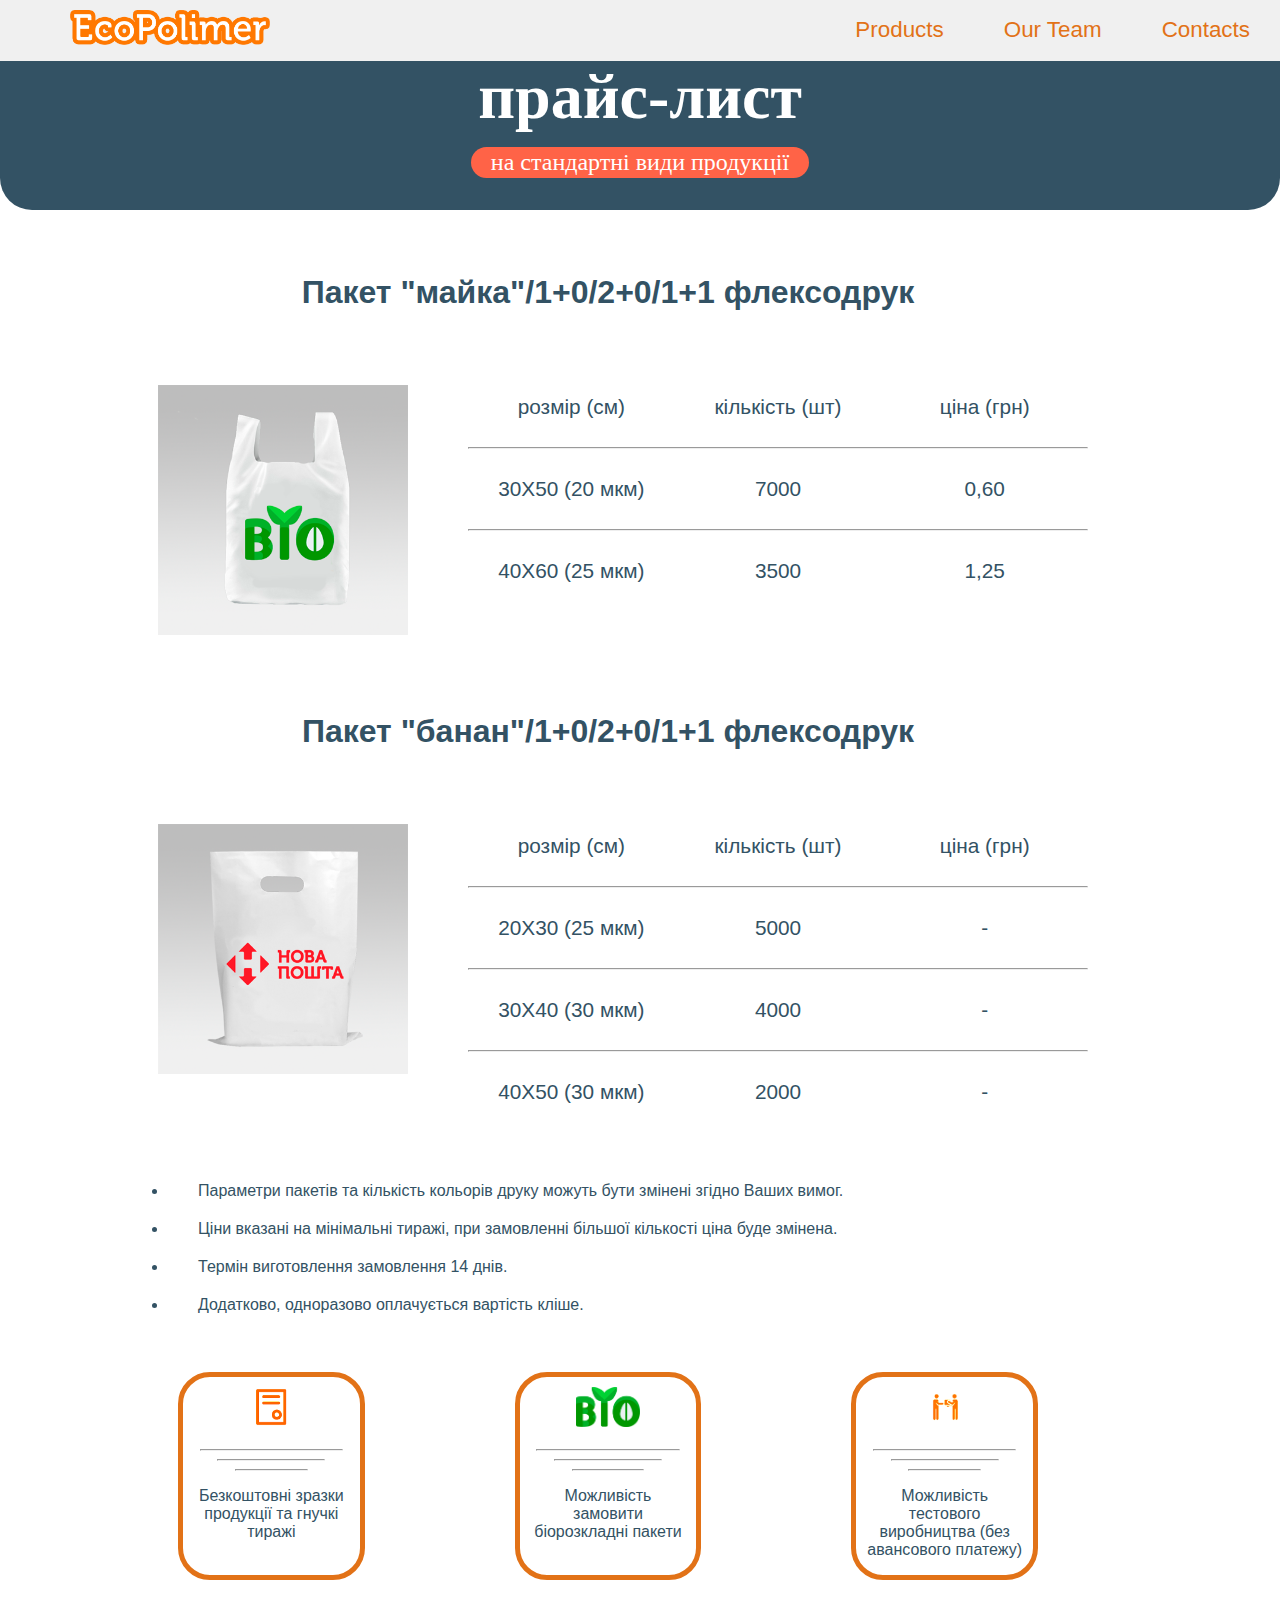
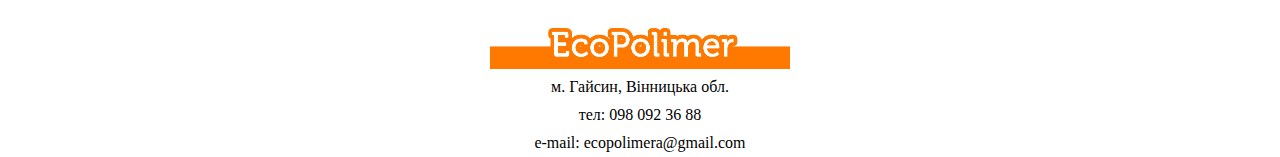
==== index.html @ d62f551e "Add files via upload" ====
<!DOCTYPE html>
<html lang="en">

<head>
    <meta charset="UTF-8">
    <meta name="viewport" content="width=device-width, initial-scale=1.0">
    <title>EcoPolimer</title>
    <link rel="stylesheet" type="text/css" href="./style.css">
</head>

<body>

    <!-- Навігація -->

    <nav class="navbar sticky">
        <ul class="main-nav">
            <li><img id="eco" src="img/eco.png" alt="EcoPolimer"></li>
            <li class="push"><a href="">Products</a></li>
            <li><a href="">Our Team</a></li>
            <li><a href="">Contacts</a></li>
          </ul>
    </nav>

    <!-- Прайс лист -->

    <div class="container">
        <h1>прайс-лист</h1>
        <h2><span> на стандартні види продукції </span></h2>
    </div>

    <!-- Пакет "Майка" -->

    <div class="container2">    
        <h3>Пакет "майка"/1+0/2+0/1+1 флексодрук</h3>
        <div class="grid-wrapper">
            <div class="paket"><img src="img/bio.png" alt="фото пакету"></div>
            <div class="calc">
                <div class="zone">
                    <ul class="sheet">
                        <li class="row">розмір (см)</li>
                        <li class="row">кількість (шт)</li>
                        <li class="row">ціна (грн)</li>
                    </ul>
                </div>
                <hr>
                <div class="zone">
                    <ul class="sheet">
                        <li class="row">30X50 (20 мкм)</li>
                        <li class="row">7000</li>
                        <li class="row">0,60</li>
                    </ul>
                </div>
                <hr>
                <div class="zone">
                    <ul class="sheet">
                        <li class="row">40X60 (25 мкм)</li>
                        <li class="row">3500</li>
                        <li class="row">1,25</li>
                    </ul>
                </div>    
            </div>
        </div>
       

    <!-- Пакет "Банан" -->
        
        <h3>Пакет "банан"/1+0/2+0/1+1 флексодрук</h3>
        <div class="grid-wrapper">
            <div class="paket"><img src="img/nova.png" alt="фото пакету"></div>
            <div class="calc">
                <div class="zone">
                    <ul class="sheet">
                        <li class="row">розмір (см)</li>
                        <li class="row">кількість (шт)</li>
                        <li class="row">ціна (грн)</li>
                    </ul>
                </div>
                <hr>
                <div class="zone">
                    <ul class="sheet">
                        <li class="row">20X30 (25 мкм)</li>
                        <li class="row">5000</li>
                        <li class="row">-</li>
                    </ul>
                </div>
                <hr>
                <div class="zone">
                    <ul class="sheet">
                        <li class="row">30X40 (30 мкм)</li>
                        <li class="row">4000</li>
                        <li class="row">-</li>
                    </ul>
                </div>
                <hr>
                <div class="zone">
                    <ul class="sheet">
                        <li class="row">40X50 (30 мкм)</li>
                        <li class="row">2000</li>
                        <li class="row">-</li>
                    </ul>
                </div>    
            </div>
        </div>     
    </div>

    <!-- Інфо -->

    <div class="cont4">
        <ul class="list">
            <li>Параметри пакетів та кількість кольорів друку можуть бути змінені згідно Ваших вимог.</li>
            <li>Ціни вказані на мінімальні тиражі, при замовленні більшої кількості ціна буде змінена.</li>
            <li>Термін виготовлення замовлення 14 днів.</li>
            <li>Додатково, одноразово оплачується вартість кліше.</li>
        </ul>
    </div>

    <div class="container3">
        <div class="grid-wrapper2">
            <div class="grid">
                <img src="img/logo1.png" alt="логотип">
                <hr class="hr1">
                <hr class="hr2">
                <hr class="hr3">
                <p>Безкоштовні зразки продукції та гнучкі тиражі</p>
            </div>
            <div class="grid">
                <img src="img/logo2.png" alt="логотип">
                <hr class="hr1">
                <hr class="hr2">
                <hr class="hr3">
                <p>Можливість замовити біорозкладні пакети</p>
            </div>
            <div class="grid">
                <img src="img/logo3.png" alt="логотип">
                <hr class="hr1">
                <hr class="hr2">
                <hr class="hr3">
                <p>Можливість тестового виробництва (без авансового платежу)</p>
            </div>
        </div>
    </div>

    <footer class="footer">
        <img id="logo" src="img/ecoeco.png" alt="Логотип">
        <p>м. Гайсин, Вінницька обл.</p>
        <p>тел: 098 092 36 88</p>
        <p>e-mail: ecopolimera@gmail.com</p>
    </footer>

</body>
</html>
---- style.css ----
body {
    margin: 0;
    font-family: Arial, Helvetica, sans-serif;
    /* background: url(img/back.png) no-repeat center center fixed;
    background-size: cover; */
}

.main-nav {
    display: flex;
    list-style: none;
    font-size: 0.7em;
    margin: 0;
    justify-content: center;
    align-items: center;
}

.sticky {
    position: fixed;
    top: 0;
    width: 100%;
}

#eco {
    width: 200px;
}

.push {
    margin-left: auto;
}

li {
    padding: 10px 30px;
}

a {
    color: #e27217;
    text-decoration: none;    
}

.navbar {
    cursor: pointer;
    color:#FFF;
    font-size:2em;
    /* border-radius:4px;
    border:1px solid #bbb; */
    transition: all 0.3s linear;
    background-color: rgb(240, 240, 240);
}

@media only screen and (max-width: 800px) {
    .main-nav {
        font-size: 0.5em;
        padding: 0;
    }
}

/* ПАКЕТИ МАЙКА, БАНАН */

.container {    
    background-color:#335264;
    color: white;
    text-align: center;
    margin-top: 60px;
    padding-bottom: 2em;
    border-bottom-right-radius: 2em;
    border-bottom-left-radius: 2em;
}

.container2, .container3, .cont4{
    margin-right:15%;
    margin-left: 10%;
    margin-bottom: 3em;
}

.container3 {
    padding: 0 50px;
}

.sheet {
    display: flex;
    list-style: none;
    font-size: 1em;
    margin: 0;
    text-align: center;
    color:#335264;
    padding: 0;
}

.row {
    width: 33%;
    padding: 20px 10px;
    font-size: 1.3em;
}

h3 {
    font-size: 2em;
    text-align: center;
    color: #335264;
    margin: 2em 0;
}

h1 {
    font-family: cursive;
    font-size: 4em;
    margin-top: 0;
    margin-bottom: 0.2em;
}

h2 {
    font-family: cursive;
    font-weight: 300;
    background-color: tomato;
    width: fit-content;
    margin: auto;
    padding: 2px 20px;
    border-radius: 1em;
}

.grid-wrapper {
    display: grid;
    grid-gap: 30px;
    grid-template-columns: 1fr 2fr;
}

.paket > img{
    width: 250px;
}

.paket {
    padding: 10px;
    text-align: center;
}

/* LIST */

.list > li{
    color: #335264;    
}

.grid-wrapper2 {
    display: grid;
    grid-gap: 150px;
    grid-template-columns: 1fr 1fr 1fr;    
    text-align: center;
}

.grid {
    border: #e27217 solid 5px;
    border-radius: 2em;
    text-align: center;
    color: #335264;

}

.grid > img {
    padding: 10px;
    height: 40px;
}

.grid p {
    padding: 0 10px;
}

.hr1 {
    width: 80%;
}

.hr2 {
    width: 60%;
}

.hr3 {
    width: 40%;
}



/* FOOTER */
footer {
    text-align: center;
    margin: 0;
}

footer p {
    margin: 0;
    padding: 5px;
    font-family: cursive;
}

#logo {
    width: 300px;
}

@media only screen and (max-width: 1200px) {
    .grid-wrapper2 {
        grid-gap: 100px;
    }
}

@media only screen and (max-width: 1000px) {
    .grid-wrapper2 {
        grid-gap: 50px;
    }

    #eco {
        width: 150px;
    }
}

@media only screen and (max-width: 820px) {
    .grid-wrapper2, .grid-wrapper{
        grid-template-columns: 1fr;
    }

    #eco {
        width: 100px;
    }
}
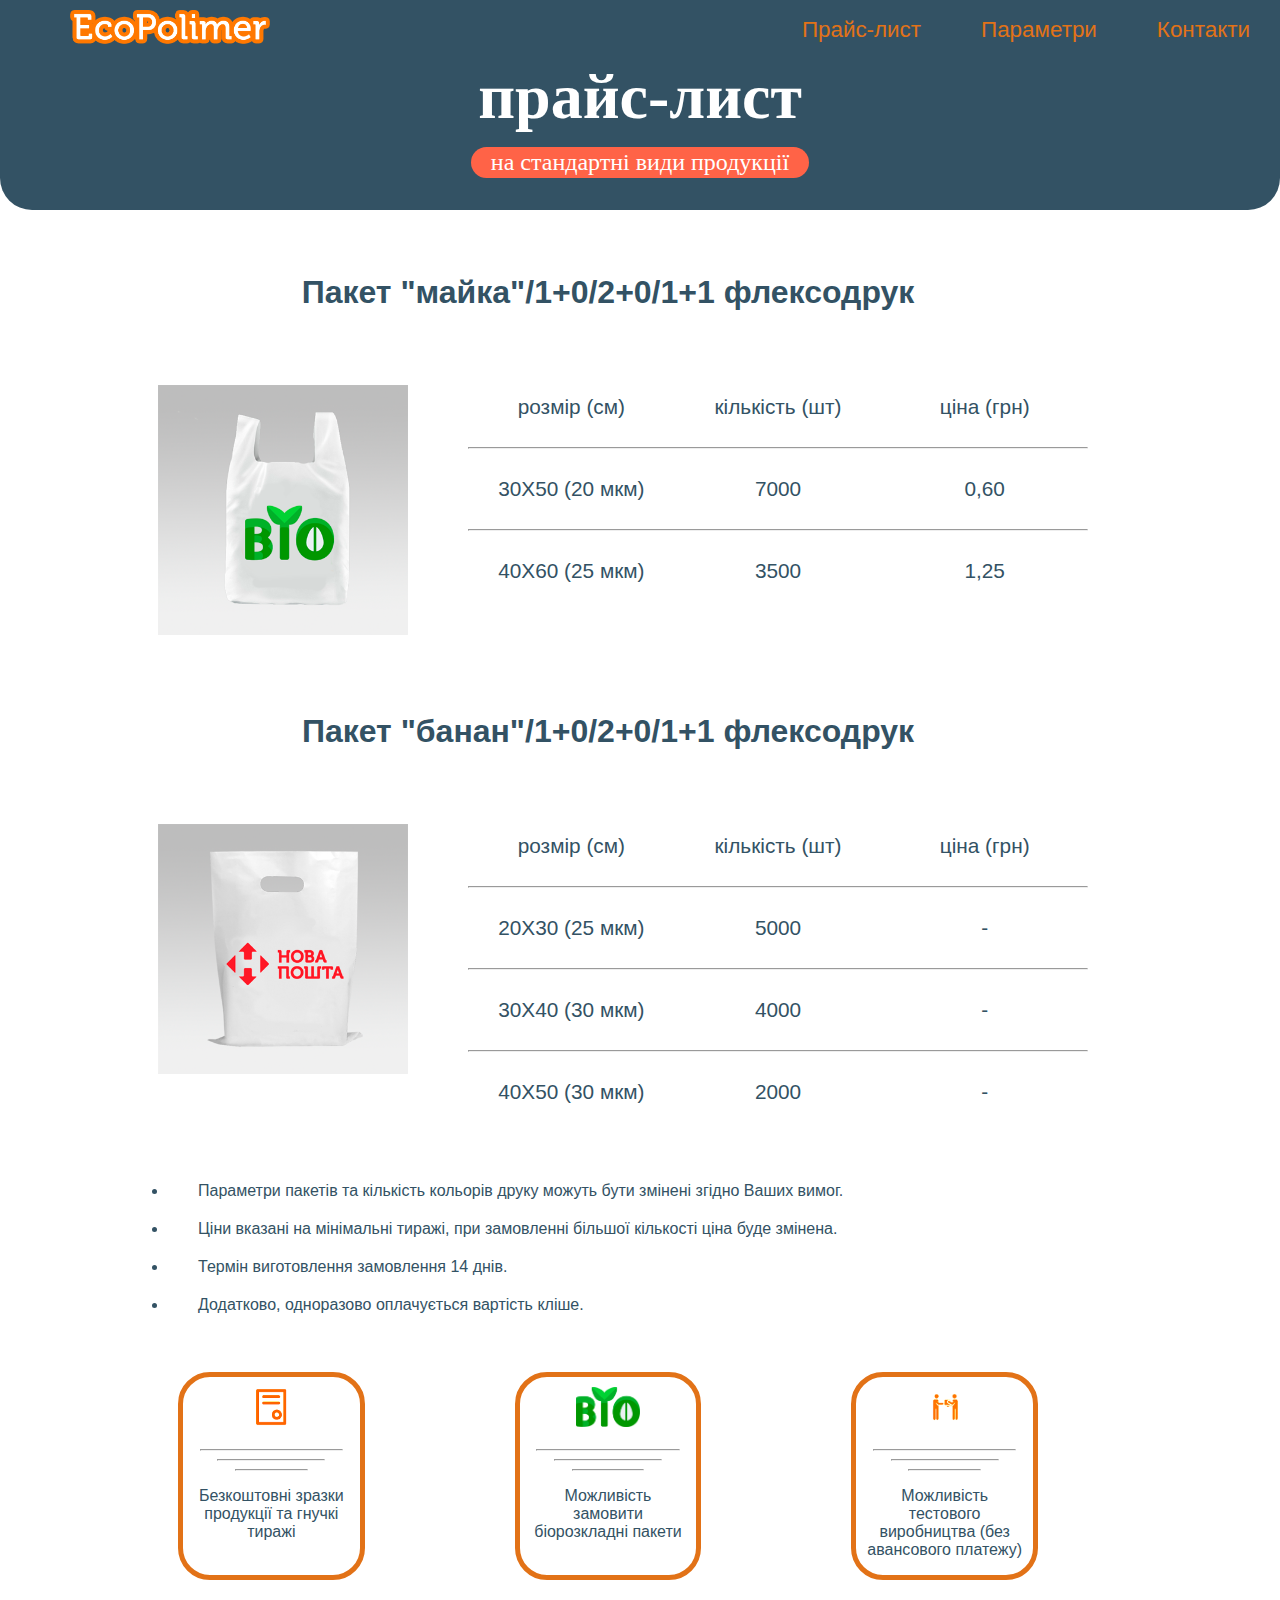
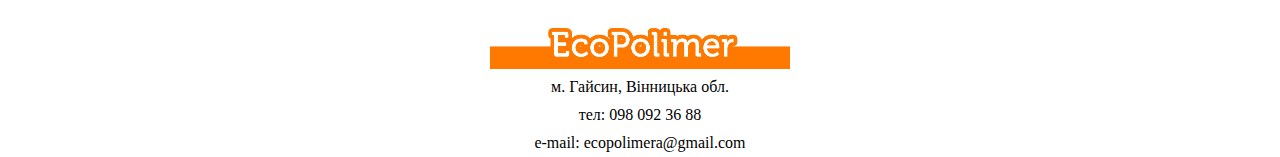
==== commit 788f3e46: "Add files via upload" ====
--- a/index.html
+++ b/index.html
@@ -15,22 +15,23 @@
     <nav class="navbar sticky">
         <ul class="main-nav">
             <li><img id="eco" src="img/eco.png" alt="EcoPolimer"></li>
-            <li class="push"><a href="">Products</a></li>
-            <li><a href="">Our Team</a></li>
-            <li><a href="">Contacts</a></li>
+            <li class="push"><a href="#price">Прайс-лист</a></li>
+            <li><a href="#param">Параметри</a></li>
+            <li><a href="#cont">Контакти</a></li>
           </ul>
     </nav>
 
     <!-- Прайс лист -->
 
     <div class="container">
+        <a id="price"></a> 
         <h1>прайс-лист</h1>
         <h2><span> на стандартні види продукції </span></h2>
     </div>
 
     <!-- Пакет "Майка" -->
 
-    <div class="container2">    
+    <div class="container2">           
         <h3>Пакет "майка"/1+0/2+0/1+1 флексодрук</h3>
         <div class="grid-wrapper">
             <div class="paket"><img src="img/bio.png" alt="фото пакету"></div>
@@ -106,12 +107,14 @@
     <!-- Інфо -->
 
     <div class="cont4">
+        <a id="param"></a>
         <ul class="list">
             <li>Параметри пакетів та кількість кольорів друку можуть бути змінені згідно Ваших вимог.</li>
             <li>Ціни вказані на мінімальні тиражі, при замовленні більшої кількості ціна буде змінена.</li>
             <li>Термін виготовлення замовлення 14 днів.</li>
             <li>Додатково, одноразово оплачується вартість кліше.</li>
         </ul>
+        
     </div>
 
     <div class="container3">
@@ -141,6 +144,7 @@
     </div>
 
     <footer class="footer">
+        <a id="cont"></a>
         <img id="logo" src="img/ecoeco.png" alt="Логотип">
         <p>м. Гайсин, Вінницька обл.</p>
         <p>тел: 098 092 36 88</p>
--- a/style.css
+++ b/style.css
@@ -12,6 +12,7 @@
     margin: 0;
     justify-content: center;
     align-items: center;
+    height: 60px;
 }
 
 .sticky {
@@ -44,7 +45,7 @@
     /* border-radius:4px;
     border:1px solid #bbb; */
     transition: all 0.3s linear;
-    background-color: rgb(240, 240, 240);
+    background-color: #335264;
 }
 
 @media only screen and (max-width: 800px) {
@@ -205,6 +206,10 @@
     #eco {
         width: 150px;
     }
+
+    li {
+        padding: 10px 20px;
+    }
 }
 
 @media only screen and (max-width: 820px) {
@@ -215,4 +220,8 @@
     #eco {
         width: 100px;
     }
+
+    li {
+        padding: 10px 10px;
+    }
 }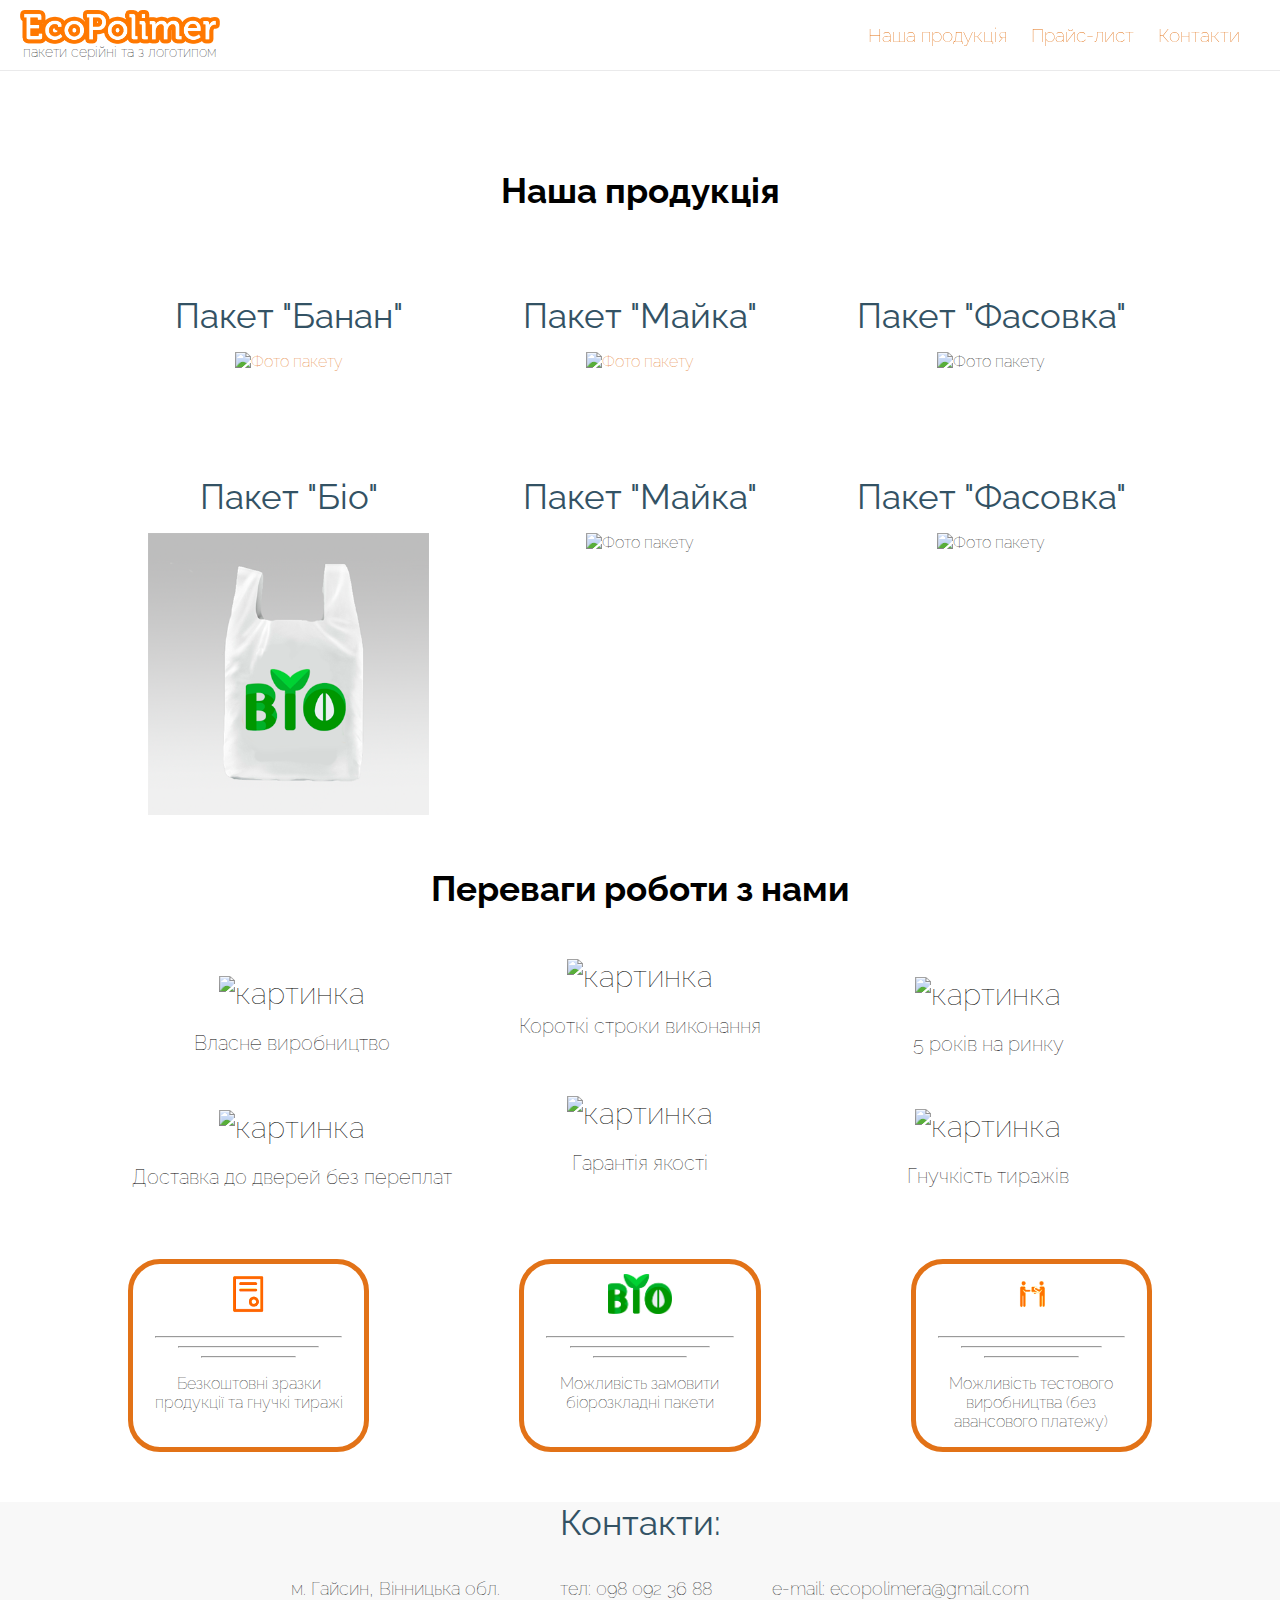
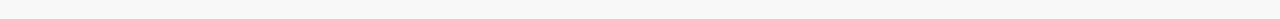
==== commit 3c57c9cf: "Add files via upload" ====
--- a/index.html
+++ b/index.html
@@ -5,151 +5,155 @@
     <meta charset="UTF-8">
     <meta name="viewport" content="width=device-width, initial-scale=1.0">
     <title>EcoPolimer</title>
+    <link rel="stylesheet" href="https://use.typekit.net/gqa7qcx.css">
     <link rel="stylesheet" type="text/css" href="./style.css">
+    <!-- <link href="https://fonts.googleapis.com/css2?family=Raleway&display=swap" rel="stylesheet"> -->
+    <link href="https://fonts.googleapis.com/css2?family=Manrope&family=Raleway&display=swap" rel="stylesheet">
 </head>
 
-<body>
+<body>  
 
-    <!-- Навігація -->
+        <!-- Навігація -->       
+        <div id="logo">
+            <img id="eco" src="img/eco.png" alt="EcoPolimer">
+            <p>пакети серійні та з логотипом</p>                        
+        </div>
 
-    <nav class="navbar sticky">
-        <ul class="main-nav">
-            <li><img id="eco" src="img/eco.png" alt="EcoPolimer"></li>
-            <li class="push"><a href="#price">Прайс-лист</a></li>
-            <li><a href="#param">Параметри</a></li>
-            <li><a href="#cont">Контакти</a></li>
-          </ul>
-    </nav>
+        <div class="nav sticky">
+            <label for="toggle">&#9776;</label>
+            <input type="checkbox" id="toggle">           
+            <div class="menu">
+                <a href="#">Наша продукція</a>
+                <a href="#">Прайс-лист</a>
+                <a href="#">Контакти</a>
+            </div>
+        </div>
+                <!-- <div class="dropdown">
+                    <button class="dropbtn">Наша продукція</button>
+                    <div class="dropdown-content">
+                      <a href="banan.html">Пакет "Банан"</a>
+                      <a href="maika.html">Пакет "Майка"</a>
+                      <a href="#">Пакет "Фасовка"</a>
+                      <a href="bio.html">Пакет "Біо"</a>
+                    </div>
+                </div> -->
+                <!-- <div class="dropdown">
+                    <a href="price.html">Прайс-лист</a>
+                </div>             -->
+                <!-- <div class="dropdown">
+                    <button class="dropbtn">Контакти</button>
+                        <div class="dropdown-content2">
+                            <p>адреса: м. Гайсин Вінницька обл.</p><hr>
+                            <p>тел: (098) 092 36 88</p><hr>
+                            <p>e-mail: ecopolimera@gmail.com</p>                            
+                        </div>
+                </div> -->
 
-    <!-- Прайс лист -->
+        <!-- Види пакетів -->
 
     <div class="container">
-        <a id="price"></a> 
-        <h1>прайс-лист</h1>
-        <h2><span> на стандартні види продукції </span></h2>
-    </div>
 
-    <!-- Пакет "Майка" -->
-
-    <div class="container2">           
-        <h3>Пакет "майка"/1+0/2+0/1+1 флексодрук</h3>
+        <div><h2 id="nashprod">Наша продукція</h2></div>
         <div class="grid-wrapper">
-            <div class="paket"><img src="img/bio.png" alt="фото пакету"></div>
-            <div class="calc">
-                <div class="zone">
-                    <ul class="sheet">
-                        <li class="row">розмір (см)</li>
-                        <li class="row">кількість (шт)</li>
-                        <li class="row">ціна (грн)</li>
-                    </ul>
-                </div>
-                <hr>
-                <div class="zone">
-                    <ul class="sheet">
-                        <li class="row">30X50 (20 мкм)</li>
-                        <li class="row">7000</li>
-                        <li class="row">0,60</li>
-                    </ul>
-                </div>
-                <hr>
-                <div class="zone">
-                    <ul class="sheet">
-                        <li class="row">40X60 (25 мкм)</li>
-                        <li class="row">3500</li>
-                        <li class="row">1,25</li>
-                    </ul>
-                </div>    
-            </div>
-        </div>
-       
-
-    <!-- Пакет "Банан" -->
-        
-        <h3>Пакет "банан"/1+0/2+0/1+1 флексодрук</h3>
-        <div class="grid-wrapper">
-            <div class="paket"><img src="img/nova.png" alt="фото пакету"></div>
-            <div class="calc">
-                <div class="zone">
-                    <ul class="sheet">
-                        <li class="row">розмір (см)</li>
-                        <li class="row">кількість (шт)</li>
-                        <li class="row">ціна (грн)</li>
-                    </ul>
-                </div>
-                <hr>
-                <div class="zone">
-                    <ul class="sheet">
-                        <li class="row">20X30 (25 мкм)</li>
-                        <li class="row">5000</li>
-                        <li class="row">-</li>
-                    </ul>
-                </div>
-                <hr>
-                <div class="zone">
-                    <ul class="sheet">
-                        <li class="row">30X40 (30 мкм)</li>
-                        <li class="row">4000</li>
-                        <li class="row">-</li>
-                    </ul>
-                </div>
-                <hr>
-                <div class="zone">
-                    <ul class="sheet">
-                        <li class="row">40X50 (30 мкм)</li>
-                        <li class="row">2000</li>
-                        <li class="row">-</li>
-                    </ul>
-                </div>    
-            </div>
-        </div>     
-    </div>
-
-    <!-- Інфо -->
-
-    <div class="cont4">
-        <a id="param"></a>
-        <ul class="list">
-            <li>Параметри пакетів та кількість кольорів друку можуть бути змінені згідно Ваших вимог.</li>
-            <li>Ціни вказані на мінімальні тиражі, при замовленні більшої кількості ціна буде змінена.</li>
-            <li>Термін виготовлення замовлення 14 днів.</li>
-            <li>Додатково, одноразово оплачується вартість кліше.</li>
-        </ul>
-        
-    </div>
-
-    <div class="container3">
-        <div class="grid-wrapper2">
             <div class="grid">
-                <img src="img/logo1.png" alt="логотип">
-                <hr class="hr1">
-                <hr class="hr2">
-                <hr class="hr3">
-                <p>Безкоштовні зразки продукції та гнучкі тиражі</p>
+                <a href="banan.html">
+                <h3>Пакет "Банан"</h3>
+                <img class="type" src="img/banan.png" alt="Фото пакету">
+                </a>
             </div>
             <div class="grid">
-                <img src="img/logo2.png" alt="логотип">
-                <hr class="hr1">
-                <hr class="hr2">
-                <hr class="hr3">
-                <p>Можливість замовити біорозкладні пакети</p>
+                <a href="maika.html">
+                <h3>Пакет "Майка"</h3>
+                <img class="type" src="img/market.png" alt="Фото пакету">
+                </a>                
             </div>
             <div class="grid">
-                <img src="img/logo3.png" alt="логотип">
-                <hr class="hr1">
-                <hr class="hr2">
-                <hr class="hr3">
-                <p>Можливість тестового виробництва (без авансового платежу)</p>
+                <h3>Пакет "Фасовка"</h3>
+                <img class="type" src="img/fasovka.jpg" alt="Фото пакету">                
             </div>
+            <div class="grid">
+                <a href="bio.html">
+                <h3>Пакет "Біо"</h3>
+                <img class="type" src="img/bio.png" alt="Фото пакету">
+                </a>
+            </div>
+            <div class="grid">
+                <h3>Пакет "Майка"</h3>
+                <img class="type" src="img/market.png" alt="Фото пакету">
+            </div>
+            <div class="grid">
+                <h3>Пакет "Фасовка"</h3>
+                <img class="type" src="img/fasovka.jpg" alt="Фото пакету">
+            </div>  
         </div>
+    
+
+        <!-- Інфо -->
+
+        
+        <div><h2 id="per2">Переваги роботи з нами</h2></div>    
+        <div class="grid-container">   
+            <div class="grid-item">
+                <img src="img/vlasne.png" alt="картинка" id="img1">
+                <p class="pervyr">Власне виробництво</p>
+            </div>
+            <div class="grid-item">
+                <img src="img/korotki.png" alt="картинка" id="img2">
+                <p class="pervyr">Короткі строки виконання</p>
+            </div>
+            <div class="grid-item">
+                <img src="img/piat.png" alt="картинка" id="img3">
+                <p class="pervyr">5 років на ринку</p>
+            </div>
+            <div class="grid-item">
+                <img src="img/dostavka.png" alt="картинка" id="img4">
+                <p class="pervyr">Доставка до дверей без переплат</p>
+            </div>
+            <div class="grid-item">
+                <img src="img/garantia.png" alt="картинка" id="img5">
+                <p class="pervyr">Гарантія якості</p>
+            </div>
+            <div class="grid-item">
+                <img src="img/gnuchkist.png" alt="картинка" id="img6">
+                <p class="pervyr">Гнучкість тиражів</p>
+            </div>    
+        </div> 
+
+            <div class="grid-wrapper2">
+                <div class="grid2">
+                    <img src="img/logo1.png" alt="логотип">
+                    <hr class="hr1">
+                    <hr class="hr2">
+                    <hr class="hr3">
+                    <p>Безкоштовні зразки продукції та гнучкі тиражі</p>
+                </div>
+                <div class="grid2">
+                    <img src="img/logo2.png" alt="логотип">
+                    <hr class="hr1">
+                    <hr class="hr2">
+                    <hr class="hr3">
+                    <p>Можливість замовити біорозкладні пакети</p>
+                </div>
+                <div class="grid2">
+                    <img src="img/logo3.png" alt="логотип">
+                    <hr class="hr1">
+                    <hr class="hr2">
+                    <hr class="hr3">
+                    <p>Можливість тестового виробництва (без авансового платежу)</p>
+                </div>
+            </div>
+        
     </div>
 
     <footer class="footer">
         <a id="cont"></a>
-        <img id="logo" src="img/ecoeco.png" alt="Логотип">
-        <p>м. Гайсин, Вінницька обл.</p>
-        <p>тел: 098 092 36 88</p>
-        <p>e-mail: ecopolimera@gmail.com</p>
+        <h3>Контакти:</h3>   
+        <ul class="contacty">
+            <li>м. Гайсин, Вінницька обл.</li>
+            <li>тел: 098 092 36 88</li>
+            <li>e-mail: ecopolimera@gmail.com</li>
+        </ul>        
     </footer>
-
+    
 </body>
 </html>--- a/style.css
+++ b/style.css
@@ -1,9 +1,13 @@
 body {
     margin: 0;
-    font-family: Arial, Helvetica, sans-serif;
-    /* background: url(img/back.png) no-repeat center center fixed;
-    background-size: cover; */
-}
+    font-family: 'Manrope', sans-serif;
+    font-family: 'Raleway', sans-serif;
+    font-style: normal;
+    font-weight: 100;
+    text-align: center;
+}
+
+    /* НАВІГАЦІЯ */
 
 .main-nav {
     display: flex;
@@ -12,7 +16,6 @@
     margin: 0;
     justify-content: center;
     align-items: center;
-    height: 60px;
 }
 
 .sticky {
@@ -21,12 +24,28 @@
     width: 100%;
 }
 
-#eco {
+#logo {
+    display: grid;
     width: 200px;
-}
+    height: 70px;
+    align-content: center;
+    padding-left: 20px;
+}
+
+#logo img {
+    width: 100%;
+}
+
+#logo p {
+    font-size: 0.87em;
+    margin: 0;
+}
+
 
 .push {
     margin-left: auto;
+    /* background-color: gainsboro; */
+    border-radius: 10px;
 }
 
 li {
@@ -38,91 +57,146 @@
     text-decoration: none;    
 }
 
+li a:hover {
+    color: blue;
+}
+
 .navbar {
-    cursor: pointer;
-    color:#FFF;
     font-size:2em;
-    /* border-radius:4px;
-    border:1px solid #bbb; */
     transition: all 0.3s linear;
-    background-color: #335264;
-}
-
-@media only screen and (max-width: 800px) {
-    .main-nav {
-        font-size: 0.5em;
-        padding: 0;
-    }
-}
-
-/* ПАКЕТИ МАЙКА, БАНАН */
+    background-color: white;
+}
+
+    /* DROPDOWN MENU */
+
+    .dropbtn {
+        background-color: white;
+        color: #e27217;
+        /* padding: 16px; */
+        font-size: 1.1em;
+        border: none;
+        font-family: 'Raleway', sans-serif;
+        font-style: normal;
+        font-weight: 100;
+      }
+      
+      .dropdown {
+        position: relative;
+        display: inline-block;
+      }
+      
+      .dropdown-content {        
+        display: none;
+        position: absolute;
+        background-color: #f1f1f1;
+        min-width: 250px;
+        box-shadow: 0px 8px 16px 0px rgba(0,0,0,0.2);
+        z-index: 1;
+        left: 50%;
+        right: auto;
+        transform: translateX(-50%);
+      }
+
+      .dropdown-content2 {
+        display: none;
+        position: absolute;
+        font-size: 0.8em;
+        background-color: #f1f1f1;
+        min-width: 350px;
+        box-shadow: 0px 8px 16px 0px rgba(0,0,0,0.2);
+        z-index: 1;
+        right: 50%;
+        right: auto;
+        transform: translateX(-75%);
+        
+      }
+      
+      .dropdown-content a {
+        color: black;
+        padding: 12px 16px;
+        text-decoration: none;
+        display: block;
+      }
+      
+      .dropdown-content a:hover {background-color: #ddd;}
+
+      .dropdown-content2 p:hover {
+          color: blue;          
+        }
+      
+      .dropdown:hover .dropdown-content, .dropdown:hover .dropdown-content2 {display: block;}
+      
+      .dropdown:hover .dropbtn {color: blue;}
+
+    /* SENDWICH MENU */
+    
+label {
+    margin: 0 40px 0 0;
+    font-size: 26px;
+    line-height: 70px;
+    color: coral;
+    display: none;
+}
+
+#toggle {
+    display: none;
+}
+    
+      /* ВИДИ ПАКЕТІВ */
 
 .container {    
-    background-color:#335264;
-    color: white;
-    text-align: center;
-    margin-top: 60px;
-    padding-bottom: 2em;
-    border-bottom-right-radius: 2em;
-    border-bottom-left-radius: 2em;
-}
-
-.container2, .container3, .cont4{
-    margin-right:15%;
+    margin-top: 100px;
+    margin-right:10%;
     margin-left: 10%;
-    margin-bottom: 3em;
-}
-
-.container3 {
-    padding: 0 50px;
-}
-
-.sheet {
-    display: flex;
-    list-style: none;
-    font-size: 1em;
-    margin: 0;
-    text-align: center;
-    color:#335264;
-    padding: 0;
-}
-
-.row {
-    width: 33%;
-    padding: 20px 10px;
-    font-size: 1.3em;
+}
+
+.grid-wrapper {
+    display: grid;
+    grid-gap: 30px;
+    grid-template-columns: repeat(auto-fill, minmax(300px, 1fr));
+}
+
+.grid {
+    /* border: blue solid 2px; */
+    border-radius: 2em;
+    text-align: center;
+    padding: 20px;
+    transition: all 0.3s linear;  
+}
+
+.type {
+    width: 100%;
+}
+
+.button {
+	border-radius: 10px;
+	/* background-color: tomato; */
+	font-size: 1.2rem;
+	border: none;
+	padding: 15px 50px;
+	color: blue;
+	transition-duration: 0.4s;
+	position: relative;	
+}
+
+button:focus {
+	outline: 0;
 }
 
 h3 {
-    font-size: 2em;
+    font-size: 2.2em;
     text-align: center;
     color: #335264;
-    margin: 2em 0;
-}
-
-h1 {
-    font-family: cursive;
+    margin-bottom: 1rem;
+    font-weight: 400;
+}
+
+h1 {   
     font-size: 4em;
     margin-top: 0;
     margin-bottom: 0.2em;
 }
 
-h2 {
-    font-family: cursive;
-    font-weight: 300;
-    background-color: tomato;
-    width: fit-content;
-    margin: auto;
-    padding: 2px 20px;
-    border-radius: 1em;
-}
-
-.grid-wrapper {
-    display: grid;
-    grid-gap: 30px;
-    grid-template-columns: 1fr 2fr;
-}
-
 .paket > img{
     width: 250px;
 }
@@ -131,6 +205,20 @@
     padding: 10px;
     text-align: center;
 }
+
+.grid:hover {
+    -webkit-box-shadow:rgba(0,0,0,0.8) 0px 5px 15px, inset rgba(0,0,0,0.15) 0px -10px 20px;
+    -moz-box-shadow:rgba(0,0,0,0.8) 0px 5px 15px, inset rgba(0,0,0,0.15) 0px -10px 20px;
+    -o-box-shadow:rgba(0,0,0,0.8) 0px 5px 15px, inset rgba(0,0,0,0.15) 0px -10px 20px;
+    box-shadow:rgba(0,0,0,0.8) 0px 5px 15px, inset rgba(0,0,0,0.15) 0px -10px 20px;
+}
+
+/* .grid:hover {
+    -webkit-transform: rotate(-7deg);
+    -moz-transform: rotate(-7deg);
+    -o-transform: rotate(-7deg);
+    transform: rotate(-7deg);
+} */
 
 /* LIST */
 
@@ -141,24 +229,23 @@
 .grid-wrapper2 {
     display: grid;
     grid-gap: 150px;
-    grid-template-columns: 1fr 1fr 1fr;    
-    text-align: center;
-}
-
-.grid {
+    grid-template-columns: repeat(auto-fill, minmax(230px, 1fr));  
+    text-align: center;
+    margin-bottom: 50px;
+}
+
+.grid2 {
     border: #e27217 solid 5px;
     border-radius: 2em;
-    text-align: center;
-    color: #335264;
-
-}
-
-.grid > img {
+    text-align: center;   
+}
+
+.grid2 > img {
     padding: 10px;
     height: 40px;
 }
 
-.grid p {
+.grid2 p {
     padding: 0 10px;
 }
 
@@ -174,54 +261,171 @@
     width: 40%;
 }
 
+    h2 {
+        font-size: 35px;
+    }
+    
+    .pervyr {
+        font-size: 20px;   
+    }
+    
+    #img1 {
+        margin-top: 17px;
+      }
+    #img3 {
+        margin-top: 18px;
+    }
+    #img4 {
+        margin-top: 14px;
+    }
+    #img6 {
+        margin-top: 13px;
+    }
+    
+    .grid-container {
+        display: grid;
+        grid-template-columns: repeat(auto-fill, minmax(300px, 1fr));
+        margin-top: 50px;
+        margin-bottom: 50px;
+        grid-gap: 20px;
+      }
+    
+    .grid-item {
+        font-size: 30px;
+        text-align: center;
+    }
+
 
 
 /* FOOTER */
+
+.contacty {
+    display: flex;
+    list-style: none;
+    font-size: 1.1em;
+    margin: 0;
+    justify-content: center;
+    align-items: center;
+    height: 60px;
+}
+
+#last {
+    font-size: 2.2em;
+    text-align: center;
+    color: #335264;
+    margin-bottom: 1rem;
+    font-weight: 400;
+}
+
 footer {
-    text-align: center;
-    margin: 0;
-}
-
-footer p {
-    margin: 0;
-    padding: 5px;
-    font-family: cursive;
-}
-
-#logo {
-    width: 300px;
-}
-
-@media only screen and (max-width: 1200px) {
-    .grid-wrapper2 {
-        grid-gap: 100px;
-    }
-}
-
-@media only screen and (max-width: 1000px) {
-    .grid-wrapper2 {
-        grid-gap: 50px;
-    }
-
-    #eco {
-        width: 150px;
-    }
-
+    background-color: rgb(248, 248, 248);
+}
+
+@media only screen and (max-width: 1050px) {
+    li {
+        padding: 10px 25px;
+    }
+}
+
+@media only screen and (max-width: 1010px) {
+    .main-nav {
+        font-size: 0.7em;
+    }
     li {
         padding: 10px 20px;
     }
-}
-
-@media only screen and (max-width: 820px) {
-    .grid-wrapper2, .grid-wrapper{
-        grid-template-columns: 1fr;
-    }
-
-    #eco {
-        width: 100px;
-    }
-
-    li {
-        padding: 10px 10px;
-    }
-}+    .dropbtn, .main-nav a {
+        font-size: 0.9em;
+    }    
+}
+
+@media only screen and (max-width: 850px) {
+    /* .main-nav {
+        font-size: 0.6em;
+        padding: 0;
+    } */
+    /* li {
+        padding: 10px 15px;
+    }  */
+}
+    @media only screen and (max-width: 680px) {
+        .main-nav {
+            font-size: 0.6em;
+            padding: 0;
+        }
+        li {
+            padding: 10px 10px;
+        }
+        #logo {
+            width: 150px;
+        }
+        #logo p {
+            font-size: 0.65em;
+        }
+    }
+
+
+    label {
+        display: block;
+        cursor: pointer;
+    }
+    .nav{
+        border-bottom: 1px solid #eaeaeb;
+        text-align: right;
+        height: 70px;
+        line-height: 70px;
+    }
+    .menu {
+        margin: 0 30px 0 0;
+    }
+
+    .menu a {
+        font-size: 1.2em;
+        clear: right;
+        text-decoration: none;
+        margin: 0 10px;
+        line-height: 70px;        
+    }
+
+    label {
+        margin: 0 40px 0 0;
+        font-size: 26px;
+        line-height: 70px;
+        display: none;
+        width: 26px;
+        float: right;
+    }
+
+    #toggle {
+        display: none;
+    }
+
+    @media only screen and (max-width: 640px) {
+        label {
+            display: block;
+            cursor: pointer;
+        }
+        .menu {
+            text-align: center;
+            width: 100%;
+            display: none;
+        }
+        .menu a {
+            display: block;
+            border-bottom: 1px solid #eaeaeb;
+            margin: 0;
+        }
+        #toggle:checked + .menu {
+            display: block;
+            /* background-color: white; */
+        }        
+        .container {
+            margin-top: 250px
+        }
+    }
+
+
+
+
+
+
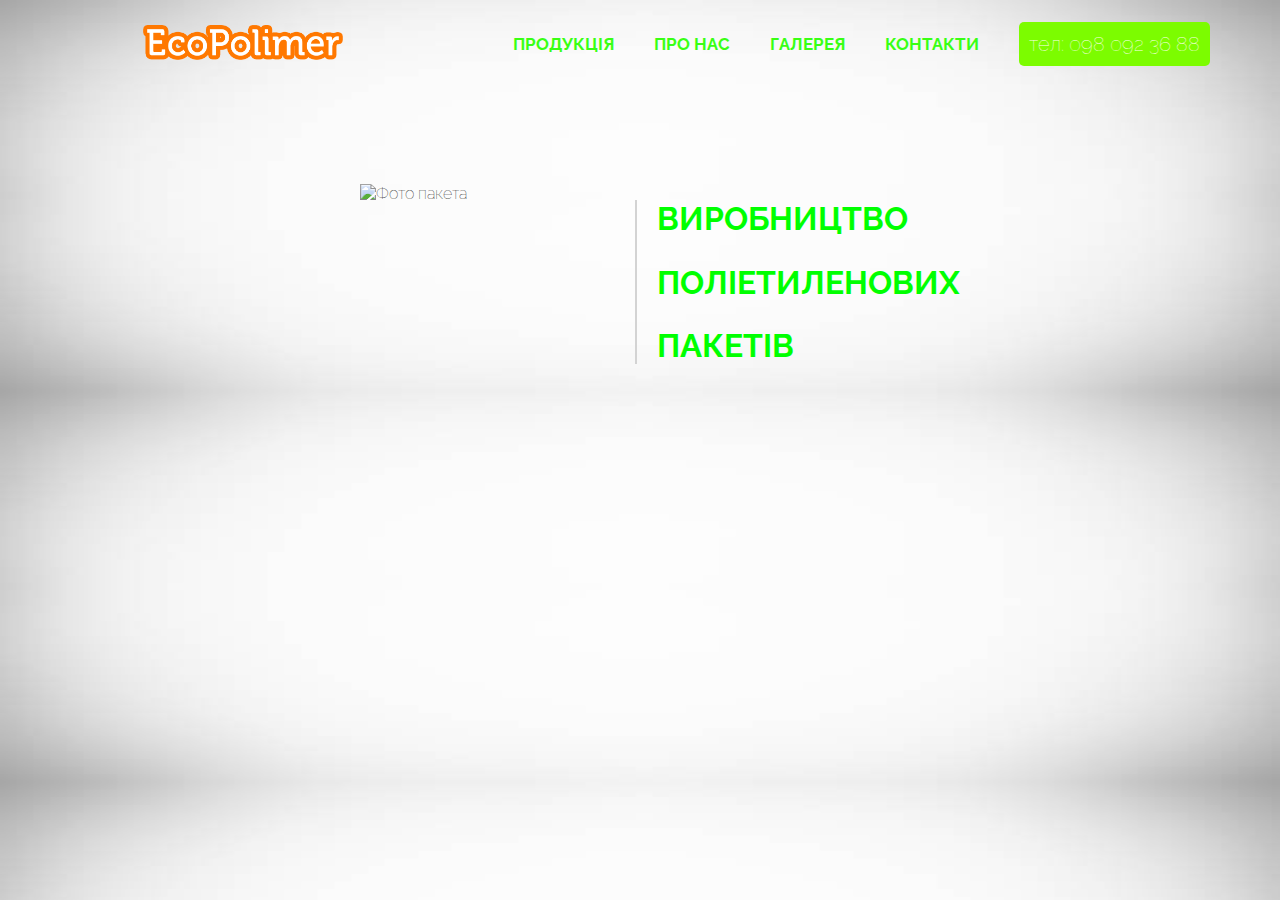
==== commit 51532187: "Add files via upload" ====
--- a/index.html
+++ b/index.html
@@ -6,154 +6,44 @@
     <meta name="viewport" content="width=device-width, initial-scale=1.0">
     <title>EcoPolimer</title>
     <link rel="stylesheet" href="https://use.typekit.net/gqa7qcx.css">
-    <link rel="stylesheet" type="text/css" href="./style.css">
-    <!-- <link href="https://fonts.googleapis.com/css2?family=Raleway&display=swap" rel="stylesheet"> -->
+    <link rel="stylesheet" type="text/css" href="./style.css">    
     <link href="https://fonts.googleapis.com/css2?family=Manrope&family=Raleway&display=swap" rel="stylesheet">
 </head>
 
 <body>  
 
-        <!-- Навігація -->       
-        <div id="logo">
-            <img id="eco" src="img/eco.png" alt="EcoPolimer">
-            <p>пакети серійні та з логотипом</p>                        
-        </div>
+    <!-- Navigation -->       
 
-        <div class="nav sticky">
-            <label for="toggle">&#9776;</label>
-            <input type="checkbox" id="toggle">           
-            <div class="menu">
-                <a href="#">Наша продукція</a>
-                <a href="#">Прайс-лист</a>
-                <a href="#">Контакти</a>
+    <nav class="navbar">
+        <ul class="main-nav">
+            <li class="push">
+                <img id="eco" src="img/eco.png" alt="EcoPolimer">                
+            </li>
+            <li class="nav"><a href="product.html">продукція</a></li>
+            <li class="nav"><a href="price.html">про нас</a></li>
+            <li class="nav"><a href="price.html">галерея</a></li>                
+            <li class="nav"><a href="#cont">контакти</a></li>
+            <li id="tel"><a href="#cont">тел: 098 092 36 88</a></li>
+        </ul>
+    </nav> 
+
+    <!-- Body -->
+
+    <div id="container">
+        <div class="grid-wrapper">
+            <div><img src="img/bioPaket.png" alt="Фото пакета"></div>
+            <div id="text-wrapper">
+                <div id="textbox">
+                    <h2 class="text">виробництво</h2>
+                    <h2 class="text">поліетиленових</h2>
+                    <h2 class="text">пакетів</h2>
+                </div>
             </div>
         </div>
-                <!-- <div class="dropdown">
-                    <button class="dropbtn">Наша продукція</button>
-                    <div class="dropdown-content">
-                      <a href="banan.html">Пакет "Банан"</a>
-                      <a href="maika.html">Пакет "Майка"</a>
-                      <a href="#">Пакет "Фасовка"</a>
-                      <a href="bio.html">Пакет "Біо"</a>
-                    </div>
-                </div> -->
-                <!-- <div class="dropdown">
-                    <a href="price.html">Прайс-лист</a>
-                </div>             -->
-                <!-- <div class="dropdown">
-                    <button class="dropbtn">Контакти</button>
-                        <div class="dropdown-content2">
-                            <p>адреса: м. Гайсин Вінницька обл.</p><hr>
-                            <p>тел: (098) 092 36 88</p><hr>
-                            <p>e-mail: ecopolimera@gmail.com</p>                            
-                        </div>
-                </div> -->
+    </div>
+    
+    
+   
 
-        <!-- Види пакетів -->
-
-    <div class="container">
-
-        <div><h2 id="nashprod">Наша продукція</h2></div>
-        <div class="grid-wrapper">
-            <div class="grid">
-                <a href="banan.html">
-                <h3>Пакет "Банан"</h3>
-                <img class="type" src="img/banan.png" alt="Фото пакету">
-                </a>
-            </div>
-            <div class="grid">
-                <a href="maika.html">
-                <h3>Пакет "Майка"</h3>
-                <img class="type" src="img/market.png" alt="Фото пакету">
-                </a>                
-            </div>
-            <div class="grid">
-                <h3>Пакет "Фасовка"</h3>
-                <img class="type" src="img/fasovka.jpg" alt="Фото пакету">                
-            </div>
-            <div class="grid">
-                <a href="bio.html">
-                <h3>Пакет "Біо"</h3>
-                <img class="type" src="img/bio.png" alt="Фото пакету">
-                </a>
-            </div>
-            <div class="grid">
-                <h3>Пакет "Майка"</h3>
-                <img class="type" src="img/market.png" alt="Фото пакету">
-            </div>
-            <div class="grid">
-                <h3>Пакет "Фасовка"</h3>
-                <img class="type" src="img/fasovka.jpg" alt="Фото пакету">
-            </div>  
-        </div>
-    
-
-        <!-- Інфо -->
-
-        
-        <div><h2 id="per2">Переваги роботи з нами</h2></div>    
-        <div class="grid-container">   
-            <div class="grid-item">
-                <img src="img/vlasne.png" alt="картинка" id="img1">
-                <p class="pervyr">Власне виробництво</p>
-            </div>
-            <div class="grid-item">
-                <img src="img/korotki.png" alt="картинка" id="img2">
-                <p class="pervyr">Короткі строки виконання</p>
-            </div>
-            <div class="grid-item">
-                <img src="img/piat.png" alt="картинка" id="img3">
-                <p class="pervyr">5 років на ринку</p>
-            </div>
-            <div class="grid-item">
-                <img src="img/dostavka.png" alt="картинка" id="img4">
-                <p class="pervyr">Доставка до дверей без переплат</p>
-            </div>
-            <div class="grid-item">
-                <img src="img/garantia.png" alt="картинка" id="img5">
-                <p class="pervyr">Гарантія якості</p>
-            </div>
-            <div class="grid-item">
-                <img src="img/gnuchkist.png" alt="картинка" id="img6">
-                <p class="pervyr">Гнучкість тиражів</p>
-            </div>    
-        </div> 
-
-            <div class="grid-wrapper2">
-                <div class="grid2">
-                    <img src="img/logo1.png" alt="логотип">
-                    <hr class="hr1">
-                    <hr class="hr2">
-                    <hr class="hr3">
-                    <p>Безкоштовні зразки продукції та гнучкі тиражі</p>
-                </div>
-                <div class="grid2">
-                    <img src="img/logo2.png" alt="логотип">
-                    <hr class="hr1">
-                    <hr class="hr2">
-                    <hr class="hr3">
-                    <p>Можливість замовити біорозкладні пакети</p>
-                </div>
-                <div class="grid2">
-                    <img src="img/logo3.png" alt="логотип">
-                    <hr class="hr1">
-                    <hr class="hr2">
-                    <hr class="hr3">
-                    <p>Можливість тестового виробництва (без авансового платежу)</p>
-                </div>
-            </div>
-        
-    </div>
-
-    <footer class="footer">
-        <a id="cont"></a>
-        <h3>Контакти:</h3>   
-        <ul class="contacty">
-            <li>м. Гайсин, Вінницька обл.</li>
-            <li>тел: 098 092 36 88</li>
-            <li>e-mail: ecopolimera@gmail.com</li>
-        </ul>        
-    </footer>
-    
 </body>
 </html>--- a/style.css
+++ b/style.css
@@ -5,9 +5,26 @@
     font-style: normal;
     font-weight: 100;
     text-align: center;
+    background-image: url(img/grey.jpg);
+    background-size: 100% 100%;
 }
 
     /* НАВІГАЦІЯ */
+
+.nav a{
+    color: rgb(57,255,20);
+    text-transform: uppercase;
+    font-weight: bold;
+}
+
+#tel a{
+    color: ivory;
+    background-color: lawngreen;
+    padding: 10px;
+    font-size: 1.2em;
+    border-radius: 5px;
+}
+
 
 .main-nav {
     display: flex;
@@ -16,416 +33,146 @@
     margin: 0;
     justify-content: center;
     align-items: center;
+    padding-right: 50px;
+}
+    
+#eco {
+    width: 200px;
+}
+    
+.push {
+    margin-left: auto;
+    padding-right: 150px;
+}
+    
+li {
+    padding: 10px 20px;
 }
 
-.sticky {
-    position: fixed;
-    top: 0;
-    width: 100%;
+li p {
+    margin: 0;
+    color: gray;
+    font-size: 0.7em;
 }
-
-#logo {
-    display: grid;
-    width: 200px;
-    height: 70px;
-    align-content: center;
-    padding-left: 20px;
-}
-
-#logo img {
-    width: 100%;
-}
-
-#logo p {
-    font-size: 0.87em;
-    margin: 0;
-}
-
-
-.push {
-    margin-left: auto;
-    /* background-color: gainsboro; */
-    border-radius: 10px;
-}
-
-li {
-    padding: 10px 30px;
-}
-
+    
 a {
-    color: #e27217;
+    color: gray;
     text-decoration: none;    
 }
 
-li a:hover {
+.main-nav a:hover {
     color: blue;
 }
-
+    
 .navbar {
-    font-size:2em;
+    font-size:1.5em;
     transition: all 0.3s linear;
-    background-color: white;
-}
-
-    /* DROPDOWN MENU */
-
-    .dropbtn {
-        background-color: white;
-        color: #e27217;
-        /* padding: 16px; */
-        font-size: 1.1em;
-        border: none;
-        font-family: 'Raleway', sans-serif;
-        font-style: normal;
-        font-weight: 100;
-      }
-      
-      .dropdown {
-        position: relative;
-        display: inline-block;
-      }
-      
-      .dropdown-content {        
-        display: none;
-        position: absolute;
-        background-color: #f1f1f1;
-        min-width: 250px;
-        box-shadow: 0px 8px 16px 0px rgba(0,0,0,0.2);
-        z-index: 1;
-        left: 50%;
-        right: auto;
-        transform: translateX(-50%);
-      }
-
-      .dropdown-content2 {
-        display: none;
-        position: absolute;
-        font-size: 0.8em;
-        background-color: #f1f1f1;
-        min-width: 350px;
-        box-shadow: 0px 8px 16px 0px rgba(0,0,0,0.2);
-        z-index: 1;
-        right: 50%;
-        right: auto;
-        transform: translateX(-75%);
-        
-      }
-      
-      .dropdown-content a {
-        color: black;
-        padding: 12px 16px;
-        text-decoration: none;
-        display: block;
-      }
-      
-      .dropdown-content a:hover {background-color: #ddd;}
-
-      .dropdown-content2 p:hover {
-          color: blue;          
-        }
-      
-      .dropdown:hover .dropdown-content, .dropdown:hover .dropdown-content2 {display: block;}
-      
-      .dropdown:hover .dropbtn {color: blue;}
-
-    /* SENDWICH MENU */
-    
-label {
-    margin: 0 40px 0 0;
-    font-size: 26px;
-    line-height: 70px;
-    color: coral;
-    display: none;
-}
-
-#toggle {
-    display: none;
+    /* background-color: white; */
+    padding-top: 15px;
 }
     
-      /* ВИДИ ПАКЕТІВ */
 
-.container {    
-    margin-top: 100px;
-    margin-right:10%;
-    margin-left: 10%;
-}
+
+
 
 .grid-wrapper {
     display: grid;
-    grid-gap: 30px;
-    grid-template-columns: repeat(auto-fill, minmax(300px, 1fr));
+    /* grid-gap: 30px; */
+    grid-template-columns: 2fr 1fr;
+}
+.text{
+    color: rgb(0,255,0);
+    text-transform: uppercase;
+    font-weight: bold;
+    text-align: left;
+    font-size: 2em;
+}
+.grid-wrapper img{
+    width: 300px;
+    padding: 10px;
+}
+#container {
+    margin-top: 100px;
+    margin-left: 15%;
+    margin-right: 25%;
+}
+#textbox{
+    border-left: solid 2px lightgray;
+    padding-left: 20px;
+}
+#text-wrapper {
+    align-self: center;
 }
 
-.grid {
-    /* border: blue solid 2px; */
-    border-radius: 2em;
-    text-align: center;
-    padding: 20px;
-    transition: all 0.3s linear;  
+@media only screen and (max-width: 1130px) {
+    .main-nav {
+        padding-right: 10px;
+    } 
 }
 
-.type {
-    width: 100%;
-}
-
-.button {
-	border-radius: 10px;
-	/* background-color: tomato; */
-	font-size: 1.2rem;
-	border: none;
-	padding: 15px 50px;
-	color: blue;
-	transition-duration: 0.4s;
-	position: relative;	
-}
-
-button:focus {
-	outline: 0;
-}
-
-h3 {
-    font-size: 2.2em;
-    text-align: center;
-    color: #335264;
-    margin-bottom: 1rem;
-    font-weight: 400;
-}
-
-h1 {   
-    font-size: 4em;
-    margin-top: 0;
-    margin-bottom: 0.2em;
-}
-
-.paket > img{
-    width: 250px;
-}
-
-.paket {
-    padding: 10px;
-    text-align: center;
-}
-
-.grid:hover {
-    -webkit-box-shadow:rgba(0,0,0,0.8) 0px 5px 15px, inset rgba(0,0,0,0.15) 0px -10px 20px;
-    -moz-box-shadow:rgba(0,0,0,0.8) 0px 5px 15px, inset rgba(0,0,0,0.15) 0px -10px 20px;
-    -o-box-shadow:rgba(0,0,0,0.8) 0px 5px 15px, inset rgba(0,0,0,0.15) 0px -10px 20px;
-    box-shadow:rgba(0,0,0,0.8) 0px 5px 15px, inset rgba(0,0,0,0.15) 0px -10px 20px;
-}
-
-/* .grid:hover {
-    -webkit-transform: rotate(-7deg);
-    -moz-transform: rotate(-7deg);
-    -o-transform: rotate(-7deg);
-    transform: rotate(-7deg);
-} */
-
-/* LIST */
-
-.list > li{
-    color: #335264;    
-}
-
-.grid-wrapper2 {
-    display: grid;
-    grid-gap: 150px;
-    grid-template-columns: repeat(auto-fill, minmax(230px, 1fr));  
-    text-align: center;
-    margin-bottom: 50px;
-}
-
-.grid2 {
-    border: #e27217 solid 5px;
-    border-radius: 2em;
-    text-align: center;   
-}
-
-.grid2 > img {
-    padding: 10px;
-    height: 40px;
-}
-
-.grid2 p {
-    padding: 0 10px;
-}
-
-.hr1 {
-    width: 80%;
-}
-
-.hr2 {
-    width: 60%;
-}
-
-.hr3 {
-    width: 40%;
-}
-
-    h2 {
-        font-size: 35px;
-    }
-    
-    .pervyr {
-        font-size: 20px;   
-    }
-    
-    #img1 {
-        margin-top: 17px;
-      }
-    #img3 {
-        margin-top: 18px;
-    }
-    #img4 {
-        margin-top: 14px;
-    }
-    #img6 {
-        margin-top: 13px;
-    }
-    
-    .grid-container {
-        display: grid;
-        grid-template-columns: repeat(auto-fill, minmax(300px, 1fr));
-        margin-top: 50px;
-        margin-bottom: 50px;
-        grid-gap: 20px;
-      }
-    
-    .grid-item {
-        font-size: 30px;
-        text-align: center;
-    }
-
-
-
-/* FOOTER */
-
-.contacty {
-    display: flex;
-    list-style: none;
-    font-size: 1.1em;
-    margin: 0;
-    justify-content: center;
-    align-items: center;
-    height: 60px;
-}
-
-#last {
-    font-size: 2.2em;
-    text-align: center;
-    color: #335264;
-    margin-bottom: 1rem;
-    font-weight: 400;
-}
-
-footer {
-    background-color: rgb(248, 248, 248);
-}
-
-@media only screen and (max-width: 1050px) {
-    li {
-        padding: 10px 25px;
-    }
-}
-
-@media only screen and (max-width: 1010px) {
+@media only screen and (max-width: 1090px) {
     .main-nav {
         font-size: 0.7em;
     }
     li {
         padding: 10px 20px;
     }
-    .dropbtn, .main-nav a {
+    .main-nav a {
         font-size: 0.9em;
+    }  
+    .main-nav {
+        padding-right: 10px;
     }    
 }
 
-@media only screen and (max-width: 850px) {
-    /* .main-nav {
+
+@media only screen and (max-width: 920px) {
+    .main-nav {
         font-size: 0.6em;
         padding: 0;
-    } */
-    /* li {
-        padding: 10px 15px;
-    }  */
+    }
+    li {
+        padding: 10px 10px;
+    }
+    #eco{
+        width: 150px;
+    }
+    #logo p {
+        font-size: 0.65em;
+    }
+} 
+
+@media only screen and (max-width: 800px) {
+   
+    .grid-wrapper {
+        grid-template-columns: 1fr;
+        grid-gap: 50px;
+    }
+    .text {
+        text-align: center;
+        font-size: 1.5em;
+    }
+    #container {
+        margin-left: 25%;
+    }
 }
-    @media only screen and (max-width: 680px) {
-        .main-nav {
-            font-size: 0.6em;
-            padding: 0;
-        }
-        li {
-            padding: 10px 10px;
-        }
-        #logo {
-            width: 150px;
-        }
-        #logo p {
-            font-size: 0.65em;
-        }
+
+@media only screen and (max-width: 650px) {
+    .main-nav {
+        display: block;
     }
-
-
-    label {
-        display: block;
-        cursor: pointer;
+    .main-nav li {
+        border-bottom: 1px solid rgb(179, 179, 187);
+        margin-left: 20%;
+        margin-right: 20%;
     }
-    .nav{
-        border-bottom: 1px solid #eaeaeb;
-        text-align: right;
-        height: 70px;
-        line-height: 70px;
+    .grid-wrapper img{
+        width: 250px;
+        padding: 1px;
     }
-    .menu {
-        margin: 0 30px 0 0;
+    #container {
+        margin-top: 50px;
+        margin-left: 25%;
+        margin-right: 25%;
     }
-
-    .menu a {
-        font-size: 1.2em;
-        clear: right;
-        text-decoration: none;
-        margin: 0 10px;
-        line-height: 70px;        
-    }
-
-    label {
-        margin: 0 40px 0 0;
-        font-size: 26px;
-        line-height: 70px;
-        display: none;
-        width: 26px;
-        float: right;
-    }
-
-    #toggle {
-        display: none;
-    }
-
-    @media only screen and (max-width: 640px) {
-        label {
-            display: block;
-            cursor: pointer;
-        }
-        .menu {
-            text-align: center;
-            width: 100%;
-            display: none;
-        }
-        .menu a {
-            display: block;
-            border-bottom: 1px solid #eaeaeb;
-            margin: 0;
-        }
-        #toggle:checked + .menu {
-            display: block;
-            /* background-color: white; */
-        }        
-        .container {
-            margin-top: 250px
-        }
-    }
-
-
-
-
-
-
+}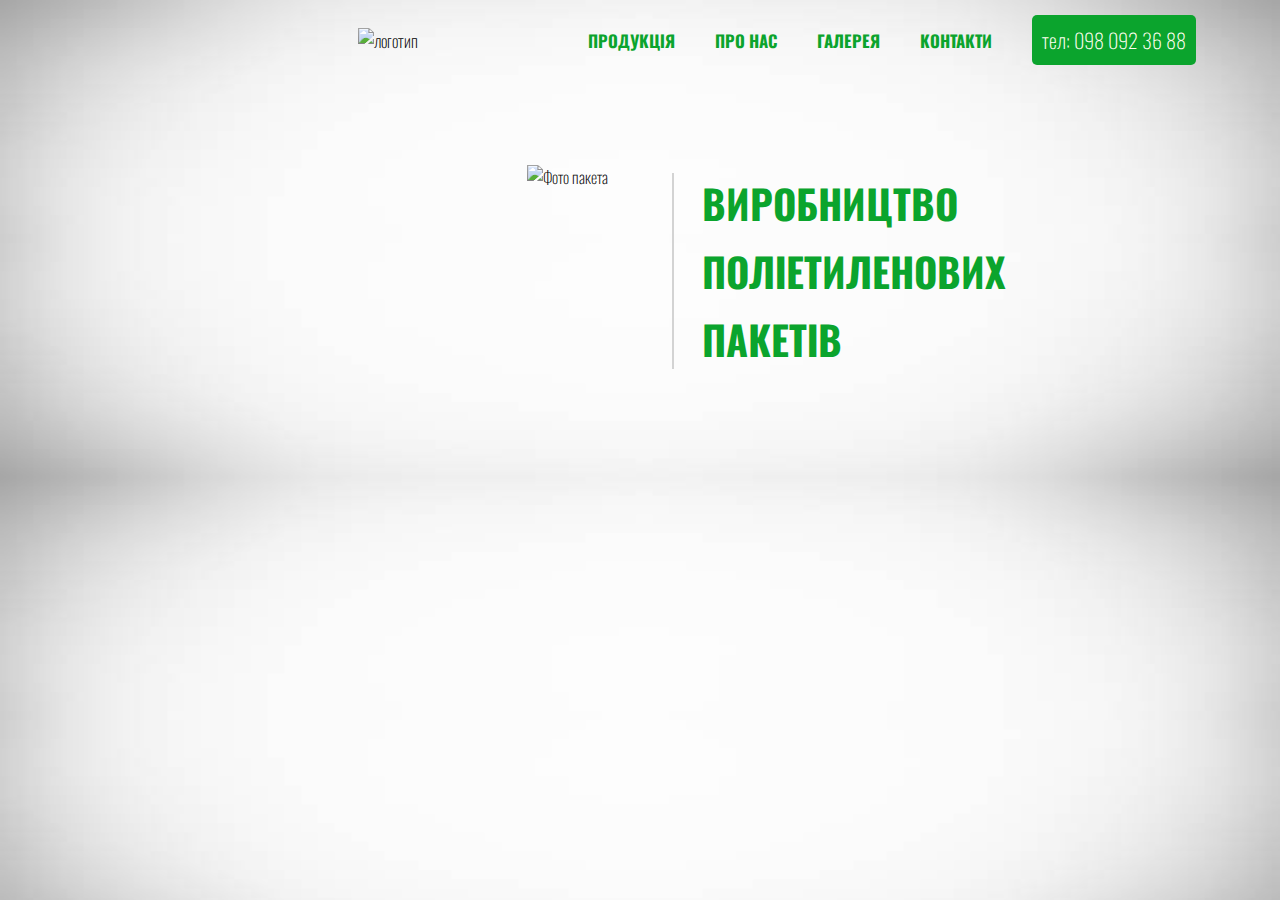
==== commit 6ac42aa9: "Add files via upload" ====
--- a/index.html
+++ b/index.html
@@ -5,9 +5,10 @@
     <meta charset="UTF-8">
     <meta name="viewport" content="width=device-width, initial-scale=1.0">
     <title>EcoPolimer</title>
-    <link rel="stylesheet" href="https://use.typekit.net/gqa7qcx.css">
-    <link rel="stylesheet" type="text/css" href="./style.css">    
-    <link href="https://fonts.googleapis.com/css2?family=Manrope&family=Raleway&display=swap" rel="stylesheet">
+    <!-- <link rel="stylesheet" href="https://use.typekit.net/gqa7qcx.css"> -->
+    <link rel="stylesheet" type="text/css" href="style.css">    
+    <link rel="preconnect" href="https://fonts.gstatic.com">
+<link href="https://fonts.googleapis.com/css2?family=Oswald&display=swap" rel="stylesheet">
 </head>
 
 <body>  
@@ -17,9 +18,17 @@
     <nav class="navbar">
         <ul class="main-nav">
             <li class="push">
-                <img id="eco" src="img/eco.png" alt="EcoPolimer">                
+                <img id="eco" src="img/logo.JPG" alt="логотип">                
             </li>
-            <li class="nav"><a href="product.html">продукція</a></li>
+            <li class="nav">
+                <a>продукція</a>
+                    <div class="dropdown-content">
+                      <a href="banan.html">Пакет "Банан"</a>
+                      <a href="maika.html">Пакет "Майка"</a>
+                      <a href="#">Пакет "Фасовка"</a>
+                      <a href="bio.html">Пакет "Біо"</a>
+                    </div>                  
+            </li>
             <li class="nav"><a href="price.html">про нас</a></li>
             <li class="nav"><a href="price.html">галерея</a></li>                
             <li class="nav"><a href="#cont">контакти</a></li>
@@ -31,7 +40,7 @@
 
     <div id="container">
         <div class="grid-wrapper">
-            <div><img src="img/bioPaket.png" alt="Фото пакета"></div>
+            <div id="image-wrapper"><img src="img/bioPaket.png" alt="Фото пакета"></div>
             <div id="text-wrapper">
                 <div id="textbox">
                     <h2 class="text">виробництво</h2>
--- a/style.css
+++ b/style.css
@@ -1,7 +1,6 @@
 body {
     margin: 0;
-    font-family: 'Manrope', sans-serif;
-    font-family: 'Raleway', sans-serif;
+    font-family: 'Oswald', sans-serif;
     font-style: normal;
     font-weight: 100;
     text-align: center;
@@ -12,20 +11,17 @@
     /* НАВІГАЦІЯ */
 
 .nav a{
-    color: rgb(57,255,20);
+    color: #0ba42d;
     text-transform: uppercase;
     font-weight: bold;
 }
-
 #tel a{
     color: ivory;
-    background-color: lawngreen;
+    background-color: #0ba42d;
     padding: 10px;
     font-size: 1.2em;
     border-radius: 5px;
 }
-
-
 .main-nav {
     display: flex;
     list-style: none;
@@ -33,43 +29,71 @@
     margin: 0;
     justify-content: center;
     align-items: center;
-    padding-right: 50px;
-}
-    
+    padding-right: 5%;
+}    
 #eco {
     width: 200px;
-}
-    
+}    
 .push {
     margin-left: auto;
     padding-right: 150px;
-}
-    
+}    
 li {
     padding: 10px 20px;
 }
-
-li p {
+/* li p {
     margin: 0;
     color: gray;
     font-size: 0.7em;
-}
-    
+}     */
 a {
-    color: gray;
+    /* color: gray; */
     text-decoration: none;    
 }
-
 .main-nav a:hover {
     color: blue;
-}
-    
+}    
 .navbar {
     font-size:1.5em;
     transition: all 0.3s linear;
-    /* background-color: white; */
     padding-top: 15px;
 }
+
+
+/* .dropbtn {
+    background-color: #4CAF50;
+    color: white;
+    padding: 16px;
+    font-size: 16px;
+    border: none;
+  } */
+  
+  /* .dropdown {
+    position: relative;
+    display: inline-block;
+  } */
+  
+  .dropdown-content {
+    display: none;
+    position: absolute;
+    background-color: #f1f1f1;
+    min-width: 160px;
+    box-shadow: 0px 8px 16px 0px rgba(0,0,0,0.2);
+    z-index: 1;
+  }
+  
+  .dropdown-content a {
+    color: olive;
+    padding: 12px 16px;
+    text-decoration: none;
+    display: block;
+  }
+  
+  .dropdown-content a:hover {background-color: #ddd;}
+  
+  .nav:hover .dropdown-content {display: block;}
+  
+  /* .dropdown:hover .dropbtn {background-color: #3e8e41;} */
     
 
 
@@ -77,24 +101,23 @@
 
 .grid-wrapper {
     display: grid;
-    /* grid-gap: 30px; */
-    grid-template-columns: 2fr 1fr;
+    grid-template-columns: 1fr 1fr;
+    grid-gap: 5%;
 }
 .text{
-    color: rgb(0,255,0);
+    color: #0ba42d;
     text-transform: uppercase;
     font-weight: bold;
     text-align: left;
-    font-size: 2em;
+    font-size: 2.5em;
+    margin: 0.2em;
 }
 .grid-wrapper img{
     width: 300px;
-    padding: 10px;
 }
 #container {
     margin-top: 100px;
-    margin-left: 15%;
-    margin-right: 25%;
+    margin-bottom: 100px;
 }
 #textbox{
     border-left: solid 2px lightgray;
@@ -103,6 +126,9 @@
 #text-wrapper {
     align-self: center;
 }
+#image-wrapper {
+    text-align: end;
+}
 
 @media only screen and (max-width: 1130px) {
     .main-nav {
@@ -122,39 +148,55 @@
     }  
     .main-nav {
         padding-right: 10px;
+    }
+    .push {
+        padding-right: 100px;
     }    
 }
 
+@media only screen and (max-width: 970px) {
+    .push {
+        padding-right: 50px;
+    } 
+}
 
 @media only screen and (max-width: 920px) {
-    .main-nav {
-        font-size: 0.6em;
-        padding: 0;
-    }
+    
     li {
-        padding: 10px 10px;
+        padding: 10px 8px;
+    }
+    #eco{
+        width: 180px;
+    }
+} 
+
+@media only screen and (max-width: 800px) {
+   
+    .main-nav {
+        font-size: 0.65em;
+    }
+    .text {
+        font-size: 2em;
+    }
+    .grid-wrapper img{
+        width: 250px;
+    }
+}
+
+@media only screen and (max-width: 740px) {
+    
+    .main-nav {
+        font-size: 0.60em;
     }
     #eco{
         width: 150px;
     }
-    #logo p {
-        font-size: 0.65em;
-    }
-} 
-
-@media only screen and (max-width: 800px) {
-   
-    .grid-wrapper {
-        grid-template-columns: 1fr;
-        grid-gap: 50px;
-    }
-    .text {
-        text-align: center;
-        font-size: 1.5em;
-    }
-    #container {
-        margin-left: 25%;
-    }
+    #tel a {
+        font-size: 1em;
+    }
+    .push {
+        padding-right: 35px;
+    } 
 }
 
 @media only screen and (max-width: 650px) {
@@ -167,12 +209,25 @@
         margin-right: 20%;
     }
     .grid-wrapper img{
-        width: 250px;
-        padding: 1px;
+        width: 100%;
     }
     #container {
         margin-top: 50px;
-        margin-left: 25%;
-        margin-right: 25%;
+    }
+    .grid-wrapper {
+        grid-template-columns: 250px;
+        grid-gap: 50px;
+        justify-content: center;
+    }
+    .push {
+        padding-right: 0;
+    }
+}
+@media only screen and (max-width: 400px) {
+    .grid-wrapper {
+        grid-template-columns: 200px;
+    }
+    .text {
+        font-size: 1.5em;
     }
 }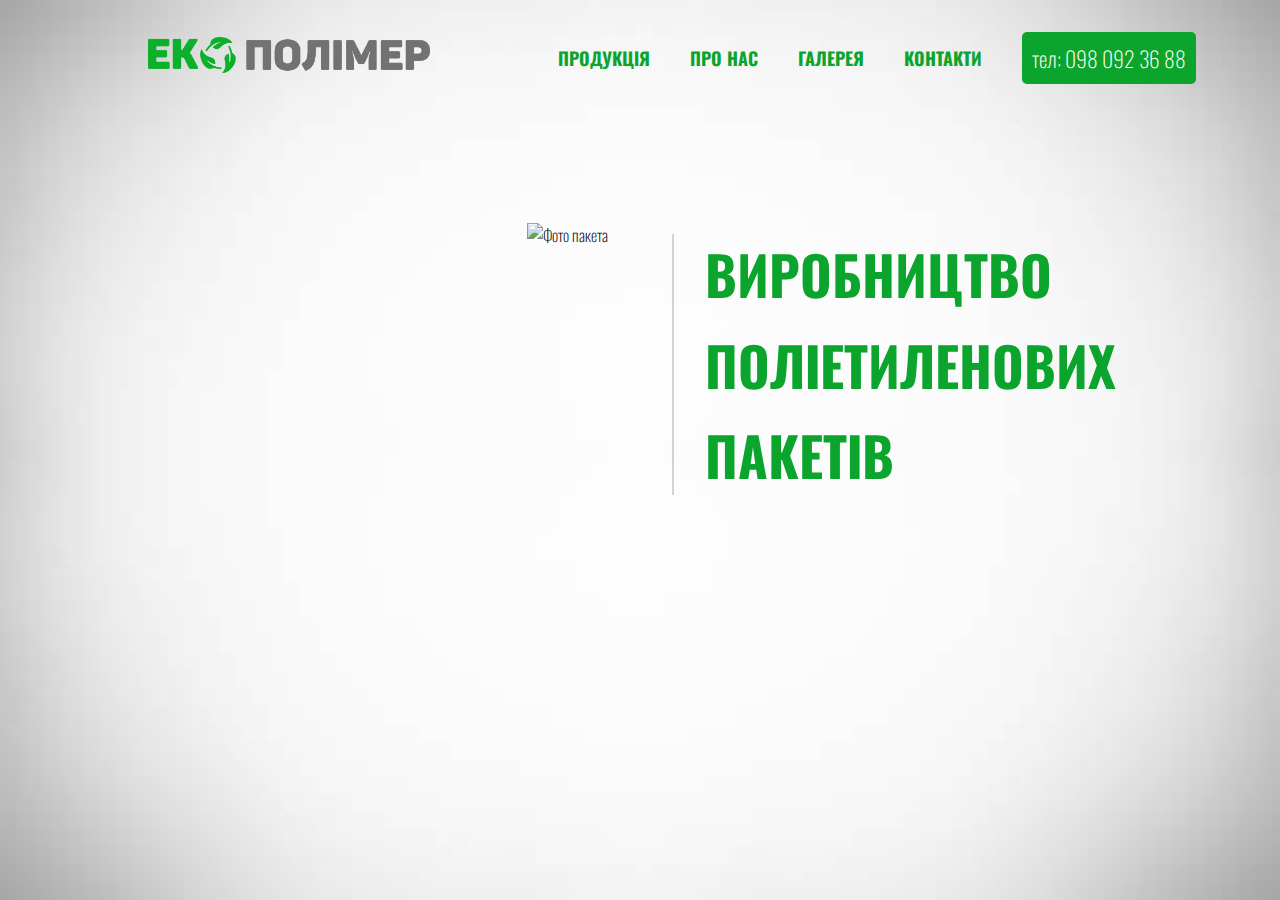
==== commit ae530f4a: "Add files via upload" ====
--- a/index.html
+++ b/index.html
@@ -17,10 +17,10 @@
 
     <nav class="navbar">
         <ul class="main-nav">
-            <li class="push">
-                <img id="eco" src="img/logo.JPG" alt="логотип">                
+            <li>
+                <img id="eco" src="img/logo.png" alt="логотип">                
             </li>
-            <li class="nav">
+            <li class="nav push">
                 <a>продукція</a>
                     <div class="dropdown-content">
                       <a href="banan.html">Пакет "Банан"</a>
--- a/style.css
+++ b/style.css
@@ -1,5 +1,17 @@
+html {
+    margin: 0px;
+    height: 100%;
+    width: 100%;
+ }
+ 
+ body {
+    margin: 0px;
+    min-height: 100%;
+    width: 100%;
+ }
+
+
 body {
-    margin: 0;
     font-family: 'Oswald', sans-serif;
     font-style: normal;
     font-weight: 100;
@@ -25,53 +37,42 @@
 .main-nav {
     display: flex;
     list-style: none;
-    font-size: 0.7em;
+    font-size: 2vh;
     margin: 0;
     justify-content: center;
     align-items: center;
     padding-right: 5%;
+    padding-left: 10%;
 }    
 #eco {
-    width: 200px;
+    height: 4vh;
 }    
 .push {
     margin-left: auto;
-    padding-right: 150px;
+    /* padding-right: 150px; */
 }    
 li {
     padding: 10px 20px;
 }
-/* li p {
-    margin: 0;
-    color: gray;
-    font-size: 0.7em;
-}     */
+
 a {
     /* color: gray; */
     text-decoration: none;    
 }
 .main-nav a:hover {
-    color: blue;
-}    
+    color: rgb(14, 102, 6);
+}
+
+#tel a:hover{
+    color: rgb(14, 102, 6);
+    background-color: transparent;
+}
 .navbar {
     font-size:1.5em;
     transition: all 0.3s linear;
-    padding-top: 15px;
-}
-
-
-/* .dropbtn {
-    background-color: #4CAF50;
-    color: white;
-    padding: 16px;
-    font-size: 16px;
-    border: none;
-  } */
-  
-  /* .dropdown {
-    position: relative;
-    display: inline-block;
-  } */
+    padding-top: 3vh;
+}
+
   
   .dropdown-content {
     display: none;
@@ -92,13 +93,8 @@
   .dropdown-content a:hover {background-color: #ddd;}
   
   .nav:hover .dropdown-content {display: block;}
-  
-  /* .dropdown:hover .dropbtn {background-color: #3e8e41;} */
-    
-
-
-
-
+
+ 
 .grid-wrapper {
     display: grid;
     grid-template-columns: 1fr 1fr;
@@ -109,15 +105,14 @@
     text-transform: uppercase;
     font-weight: bold;
     text-align: left;
-    font-size: 2.5em;
+    font-size: 6vh;
     margin: 0.2em;
 }
 .grid-wrapper img{
-    width: 300px;
+    height: 50vh;
 }
 #container {
-    margin-top: 100px;
-    margin-bottom: 100px;
+    margin-top: 15vh;
 }
 #textbox{
     border-left: solid 2px lightgray;
@@ -138,25 +133,25 @@
 
 @media only screen and (max-width: 1090px) {
     .main-nav {
-        font-size: 0.7em;
+        /* font-size: 0.7em; */
     }
     li {
         padding: 10px 20px;
     }
     .main-nav a {
-        font-size: 0.9em;
+        /* font-size: 0.9em; */
     }  
     .main-nav {
         padding-right: 10px;
     }
     .push {
-        padding-right: 100px;
+        /* padding-right: 100px; */
     }    
 }
 
 @media only screen and (max-width: 970px) {
     .push {
-        padding-right: 50px;
+        /* padding-right: 50px; */
     } 
 }
 
@@ -166,42 +161,49 @@
         padding: 10px 8px;
     }
     #eco{
-        width: 180px;
+        /* width: 180px; */
     }
 } 
 
 @media only screen and (max-width: 800px) {
    
     .main-nav {
-        font-size: 0.65em;
+        /* font-size: 0.65em; */
     }
     .text {
-        font-size: 2em;
+        /* font-size: 2em; */
     }
     .grid-wrapper img{
-        width: 250px;
+        /* width: 250px; */
     }
 }
 
 @media only screen and (max-width: 740px) {
     
     .main-nav {
-        font-size: 0.60em;
+        /* font-size: 0.60em; */
     }
     #eco{
-        width: 150px;
+        /* width: 150px; */
     }
     #tel a {
-        font-size: 1em;
-    }
-    .push {
-        padding-right: 35px;
+        /* font-size: 1em; */
+    }
+    .push {
+        /* padding-right: 35px; */
     } 
 }
 
 @media only screen and (max-width: 650px) {
+    #eco{
+        height: 3vh;
+    }
     .main-nav {
         display: block;
+        padding: 0;
+    }
+    #image-wrapper {
+        text-align: center;
     }
     .main-nav li {
         border-bottom: 1px solid rgb(179, 179, 187);
@@ -209,7 +211,7 @@
         margin-right: 20%;
     }
     .grid-wrapper img{
-        width: 100%;
+        /* width: 100%; */
     }
     #container {
         margin-top: 50px;
@@ -220,7 +222,7 @@
         justify-content: center;
     }
     .push {
-        padding-right: 0;
+        /* padding-right: 0; */
     }
 }
 @media only screen and (max-width: 400px) {
@@ -228,6 +230,6 @@
         grid-template-columns: 200px;
     }
     .text {
-        font-size: 1.5em;
+        font-size: 3vh;
     }
 }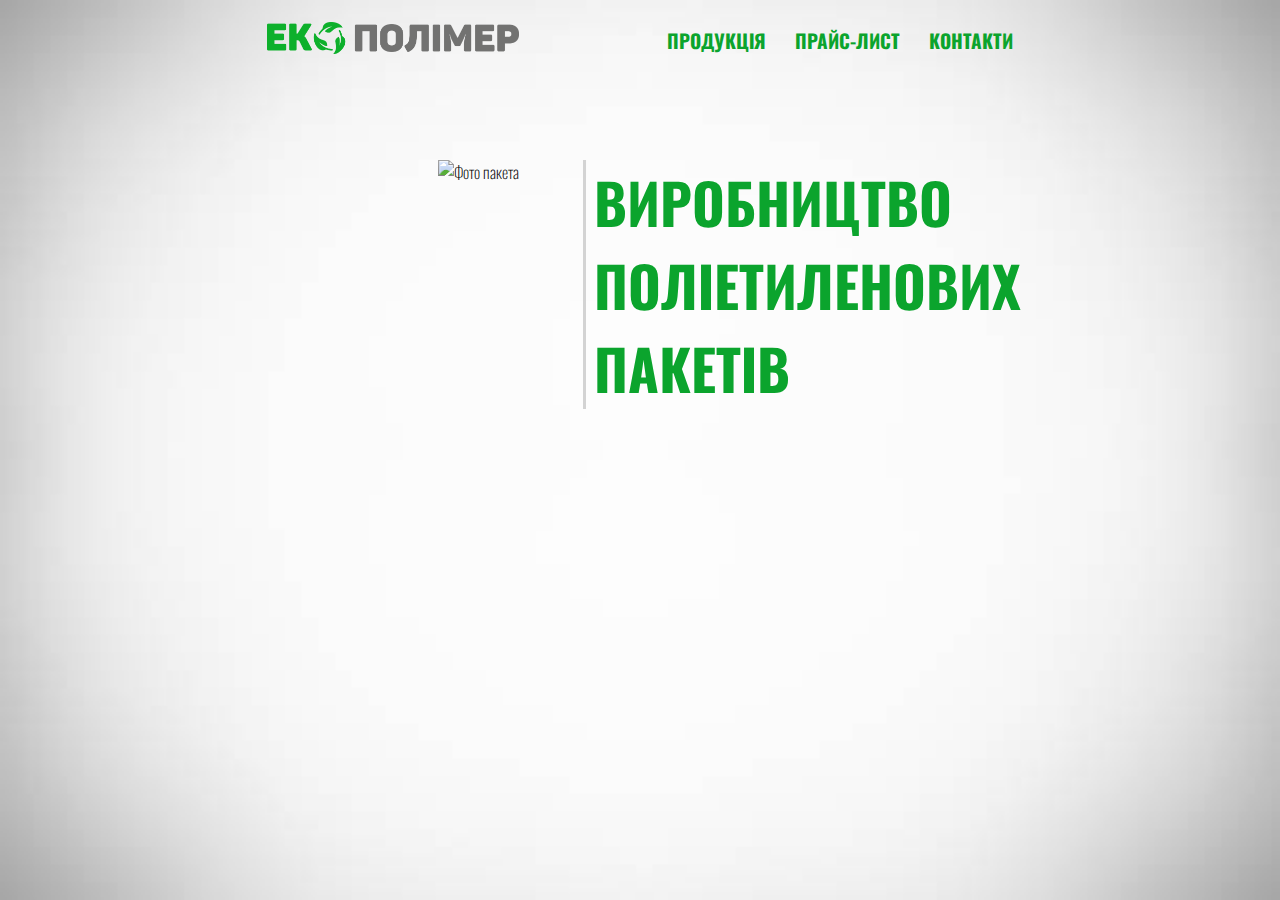
==== commit 3954dddd: "Add files via upload" ====
--- a/index.html
+++ b/index.html
@@ -15,31 +15,36 @@
 
     <!-- Navigation -->       
 
-    <nav class="navbar">
-        <ul class="main-nav">
-            <li>
-                <img id="eco" src="img/logo.png" alt="логотип">                
-            </li>
-            <li class="nav push">
+    <div class="navbar">
+        <div></div>
+        <div id="logo"><img id="eco" src="img/logo.png" alt="логотип"> </div>
+        <div id="menu">
+            <div class="list" id="prod">
                 <a>продукція</a>
-                    <div class="dropdown-content">
-                      <a href="banan.html">Пакет "Банан"</a>
-                      <a href="maika.html">Пакет "Майка"</a>
-                      <a href="#">Пакет "Фасовка"</a>
-                      <a href="bio.html">Пакет "Біо"</a>
-                    </div>                  
-            </li>
-            <li class="nav"><a href="price.html">про нас</a></li>
-            <li class="nav"><a href="price.html">галерея</a></li>                
-            <li class="nav"><a href="#cont">контакти</a></li>
-            <li id="tel"><a href="#cont">тел: 098 092 36 88</a></li>
-        </ul>
-    </nav> 
-
-    <!-- Body -->
-
-    <div id="container">
-        <div class="grid-wrapper">
+                <div class="dropdown-content">
+                    <a href="banan.html">Пакет "Банан"</a>
+                    <a href="maika.html">Пакет "Майка"</a>
+                    <a href="bio.html">Пакет "Біо"</a>
+                </div>
+            </div>
+            <div class="list">
+                <a href="price.html">прайс-лист</a>
+            </div>
+            <div class="list" id="cont">
+                <a>контакти</a>
+                <div class="dropdown-content2">
+                    <p>тел: 098 092 36 88</p>
+                    <p>ecopolimera@gmail.com</p>
+                    <p>Адреса: м. Гайсин Вінницька обл.</p>
+                </div>
+            </div>
+        </div>
+        <div></div>
+        <div></div>
+        <div></div>
+        <div></div>
+        <div></div>
+        <div></div>
             <div id="image-wrapper"><img src="img/bioPaket.png" alt="Фото пакета"></div>
             <div id="text-wrapper">
                 <div id="textbox">
@@ -48,11 +53,7 @@
                     <h2 class="text">пакетів</h2>
                 </div>
             </div>
-        </div>
-    </div>
-    
-    
-   
-
+            <div></div>
+    </div> 
 </body>
 </html>--- a/style.css
+++ b/style.css
@@ -4,12 +4,11 @@
     width: 100%;
  }
  
- body {
+body {
     margin: 0px;
     min-height: 100%;
     width: 100%;
- }
-
+}
 
 body {
     font-family: 'Oswald', sans-serif;
@@ -22,101 +21,100 @@
 
     /* НАВІГАЦІЯ */
 
-.nav a{
+.list a{
     color: #0ba42d;
     text-transform: uppercase;
     font-weight: bold;
+    font-size: 1.2em;
+    padding: 1em 0 1em 1.5em;
+    text-decoration: none;
 }
-#tel a{
-    color: ivory;
-    background-color: #0ba42d;
-    padding: 10px;
-    font-size: 1.2em;
-    border-radius: 5px;
+
+#menu {
+    justify-content: flex-end;
+    display: inline-flex;
 }
 .main-nav {
-    display: flex;
+    display: inline-flex;
     list-style: none;
-    font-size: 2vh;
     margin: 0;
-    justify-content: center;
-    align-items: center;
-    padding-right: 5%;
-    padding-left: 10%;
-}    
-#eco {
-    height: 4vh;
-}    
-.push {
-    margin-left: auto;
-    /* padding-right: 150px; */
-}    
-li {
-    padding: 10px 20px;
+}
+#logo, #menu {
+    align-self: center;
 }
 
-a {
-    /* color: gray; */
-    text-decoration: none;    
+#eco {
+    height: 2em;
+    align-self: end;
 }
-.main-nav a:hover {
+.list{
+    display: contents;
+}
+
+#menu a:hover {
     color: rgb(14, 102, 6);
 }
 
-#tel a:hover{
-    color: rgb(14, 102, 6);
-    background-color: transparent;
+.navbar {
+    display: grid;
+    grid-template-columns: 1fr auto auto 1fr;
+    grid-template-rows: 5em 5em;
+    grid-column-gap: 5%;
+    /* font-size:1.5em;
+    transition: all 0.3s linear; */
 }
-.navbar {
-    font-size:1.5em;
-    transition: all 0.3s linear;
-    padding-top: 3vh;
-}
-
   
-  .dropdown-content {
+  .dropdown-content, .dropdown-content2 {
+    color: olive;
     display: none;
     position: absolute;
     background-color: #f1f1f1;
-    min-width: 160px;
+    min-width: 20%;
+    margin-top: 1.5em;
     box-shadow: 0px 8px 16px 0px rgba(0,0,0,0.2);
     z-index: 1;
+    transition: all 1s ease-in;
   }
-  
-  .dropdown-content a {
+
+.dropdown-content {
+    left: 60%;
+}
+  .dropdown-content a, .dropdown-content2 p {
     color: olive;
+    text-transform: unset;
+    font-weight: unset;
     padding: 12px 16px;
     text-decoration: none;
     display: block;
+    margin: 0;
+    border-bottom: unset;
   }
+
   
-  .dropdown-content a:hover {background-color: #ddd;}
+.dropdown-content a:hover, .dropdown-content2 p:hover  {background-color: #ddd;}
   
-  .nav:hover .dropdown-content {display: block;}
+#prod:hover .dropdown-content, #cont:hover .dropdown-content2 {
+    display: block;
+    cursor: pointer;
+    transition: all 1s ease-in-out;
+}
 
- 
-.grid-wrapper {
-    display: grid;
-    grid-template-columns: 1fr 1fr;
-    grid-gap: 5%;
-}
+    /*BODY*/
+
 .text{
     color: #0ba42d;
     text-transform: uppercase;
     font-weight: bold;
     text-align: left;
-    font-size: 6vh;
-    margin: 0.2em;
+    font-size: 3.5em;
+    margin: 0;
 }
-.grid-wrapper img{
-    height: 50vh;
-}
-#container {
-    margin-top: 15vh;
+img{
+    height: 30em;
 }
 #textbox{
-    border-left: solid 2px lightgray;
-    padding-left: 20px;
+    border-left: solid 3px lightgray;
+    padding-left: 2%;
 }
 #text-wrapper {
     align-self: center;
@@ -125,94 +123,62 @@
     text-align: end;
 }
 
-@media only screen and (max-width: 1130px) {
-    .main-nav {
-        padding-right: 10px;
-    } 
-}
-
-@media only screen and (max-width: 1090px) {
-    .main-nav {
-        /* font-size: 0.7em; */
-    }
-    li {
-        padding: 10px 20px;
-    }
-    .main-nav a {
-        /* font-size: 0.9em; */
-    }  
-    .main-nav {
-        padding-right: 10px;
-    }
-    .push {
-        /* padding-right: 100px; */
-    }    
-}
-
-@media only screen and (max-width: 970px) {
-    .push {
-        /* padding-right: 50px; */
-    } 
-}
-
-@media only screen and (max-width: 920px) {
-    
-    li {
-        padding: 10px 8px;
-    }
-    #eco{
-        /* width: 180px; */
-    }
-} 
-
-@media only screen and (max-width: 800px) {
-   
-    .main-nav {
-        /* font-size: 0.65em; */
+@media only screen and (max-width: 1025px) {
+    img {
+        height: 25em;
     }
     .text {
-        /* font-size: 2em; */
-    }
-    .grid-wrapper img{
-        /* width: 250px; */
+        font-size: 3em;
     }
 }
 
-@media only screen and (max-width: 740px) {
-    
-    .main-nav {
-        /* font-size: 0.60em; */
+@media only screen and (max-width: 840px) {
+    img {
+        height: 20em;
     }
-    #eco{
-        /* width: 150px; */
+    .text {
+        font-size: 2.5em;
     }
-    #tel a {
-        /* font-size: 1em; */
+    #menu a {
+        font-size: 1em;
     }
-    .push {
-        /* padding-right: 35px; */
-    } 
 }
 
 @media only screen and (max-width: 650px) {
-    #eco{
-        height: 3vh;
+    #prod:hover .dropdown-content, #cont:hover .dropdown-content2 {
+        position: relative;
+      }
+    .navbar{
+        display: block;
     }
-    .main-nav {
-        display: block;
-        padding: 0;
+    #logo {
+        padding-top: 2.5em;
+        padding-bottom: 1em;
+    }
+    .dropdown-content, .dropdown-content2 {
+        left: unset;
+        position: relative;
+        margin-top: 0;
+        margin-left: 10%;
+        margin-right: 10%;
+        margin-bottom: 1em;
+    }
+    
+    #menu {
+        display: grid;
+        justify-content: unset;
+    }
+    a {
+        padding: 0.5em;
+        margin: 0 10%;
+        border-bottom: solid 2px darkgray;
     }
     #image-wrapper {
         text-align: center;
+        margin-top: 2em;
+        margin-bottom: 2em;
     }
-    .main-nav li {
-        border-bottom: 1px solid rgb(179, 179, 187);
-        margin-left: 20%;
-        margin-right: 20%;
-    }
-    .grid-wrapper img{
-        /* width: 100%; */
-    }
+
     #container {
         margin-top: 50px;
     }
@@ -221,15 +187,8 @@
         grid-gap: 50px;
         justify-content: center;
     }
-    .push {
-        /* padding-right: 0; */
+    .text {
+        font-size: 2em;
+        text-align: center;
     }
 }
-@media only screen and (max-width: 400px) {
-    .grid-wrapper {
-        grid-template-columns: 200px;
-    }
-    .text {
-        font-size: 3vh;
-    }
-}